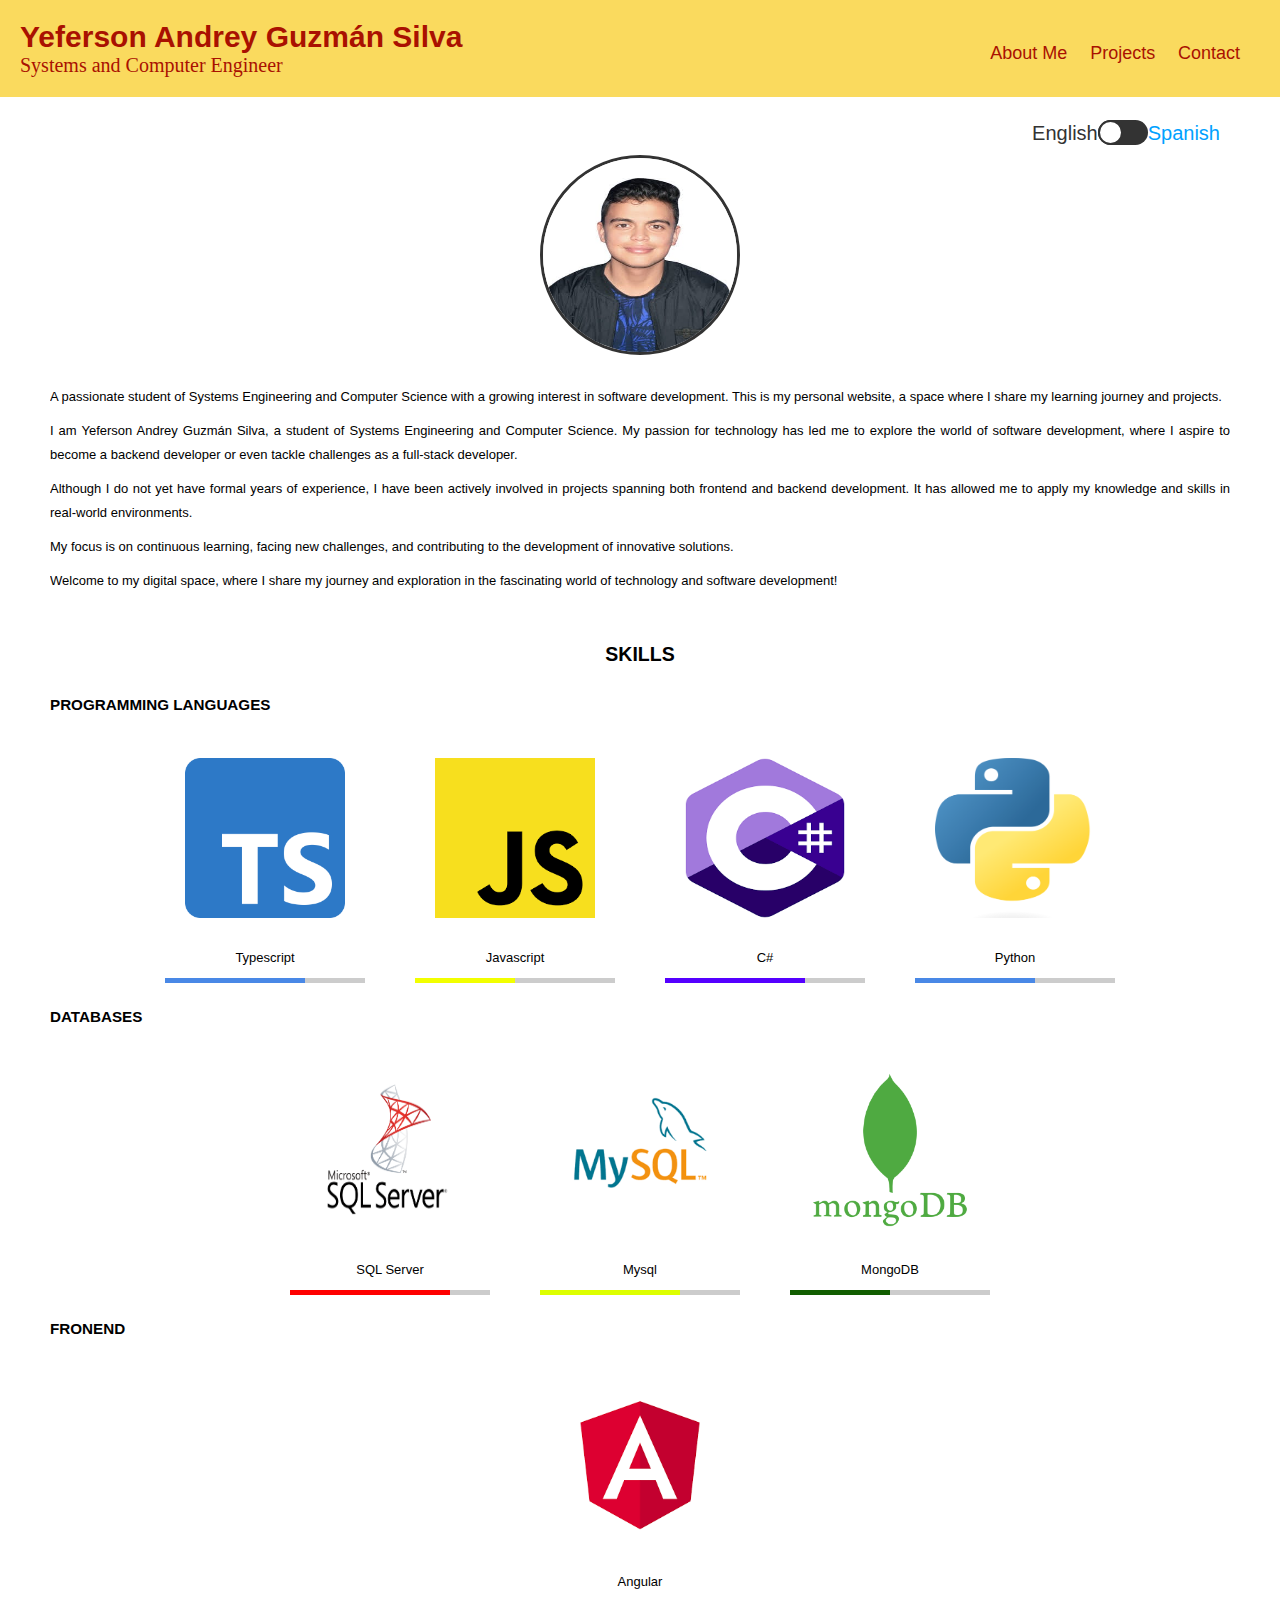
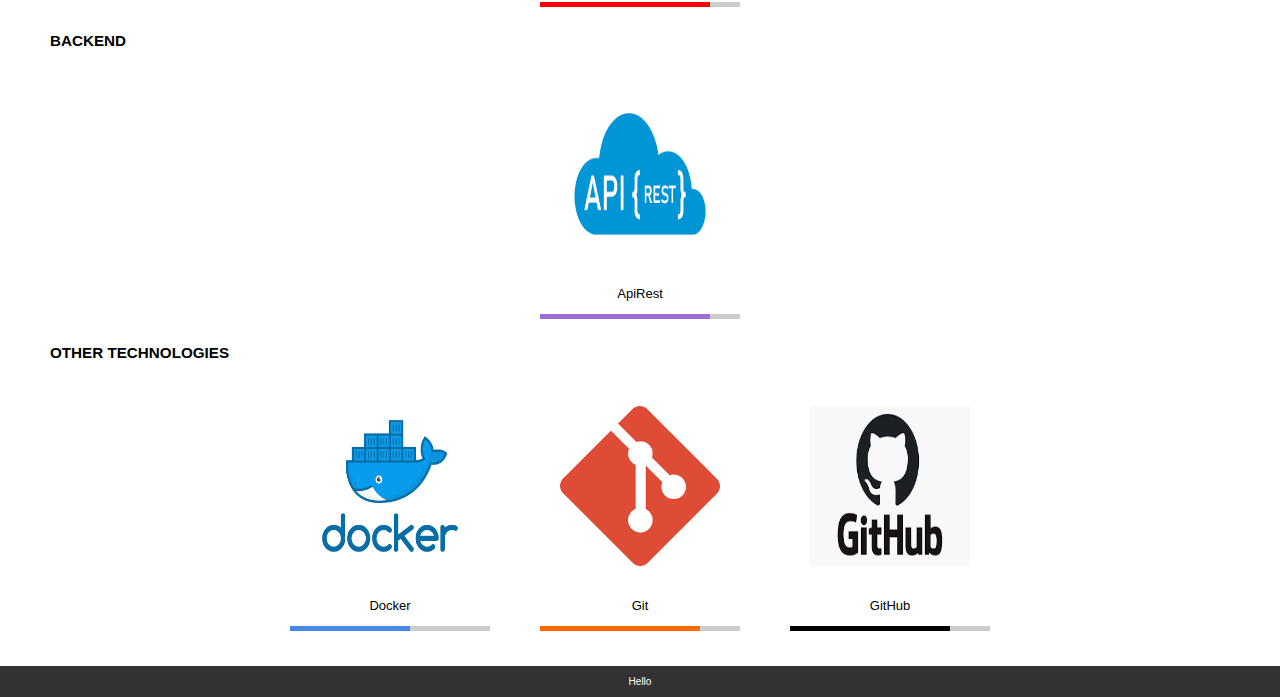
==== index.html @ d7b6aa20 "arregle las imagenes de index.html ingles" ====
<!DOCTYPE html>
<html lang="en">

<head>
    <meta charset="UTF-8">
    <meta name="robots" content="index, follow">
    <link rel="stylesheet" href="./assets/css/style.css">
    <title>My Personal Portfolio</title>
    <meta name="viewport" content="width=device-width, initial-scale=1.0">
</head>

<body>
    <header>
        <div>
            <h1 class="title1">Yeferson Andrey Guzmán Silva</h1>
            <p class="paragraph1">Systems and Computer Engineer</p>
        </div>
        <nav class="rinse">
            <ul class="list">
                <li class="element"><button class="click" type="button" onclick="showSlide(0)" class="active"
                        aria-label="Slide 1">About Me</button></li>
                <li class="element"> <button class="click" type="button" onclick="showSlide(1)"
                        aria-label="Slide 2">Projects</button></li>
                <li class="element"><button class="click" type="button" onclick="showSlide(2)"
                        aria-label="Slide 3">Contact</button></li>
            </ul>
        </nav>

    </header>
    <main>
        <div class="language">
            <span class="en">English</span>
            <input type="checkbox" class="check">
            <span class="es">Spanish</span>
        </div>
        <section id="inicio">
            <div id="myCarousel" class="carousel">
                <div class="carousel-inner">
                    <div class="carousel-item active">
                        <div class="centrar">
                            <img class="foto" src="./images/Foto.jpeg" alt="Yeferson Andrey Guzmán Silva">
                        </div>
                        <div class="text1">
                            <p>A passionate student of Systems Engineering and Computer Science with a growing interest
                                in software development. This is my personal website, a space where I share my learning
                                journey and projects.</p>
                            <p>I am Yeferson Andrey Guzmán Silva, a student of Systems Engineering and Computer Science.
                                My passion for technology has led me to explore the world of software development, where
                                I aspire to become a backend developer or even tackle challenges as a full-stack
                                developer.</p>
                            <p>Although I do not yet have formal years of experience, I have been actively involved in
                                projects spanning both frontend and backend development. It has allowed me to apply my
                                knowledge and skills in real-world environments.</p>
                            <p>My focus is on continuous learning, facing new challenges, and contributing to the
                                development of innovative solutions.</p>
                            <p>Welcome to my digital space, where I share my journey and exploration in the fascinating
                                world of technology and software development!</p>
                        </div>

                        <div class="section2">
                            <div class="centrar">
                                <h2>SKILLS</h2>
                            </div>
                            <div class="hability">
                                <h3>PROGRAMMING LANGUAGES</h3>
                                <ul class="line1">
                                    <li>
                                        <img src="./images/Typescript.png" alt="">
                                        <p>Typescript</p>
                                        <div class="line-container">
                                            <div class="colored-bar"
                                                style="width: 70%; background-color: rgb(73, 136, 230); "></div>
                                        </div>
                                    </li>
                                    <li>
                                        <img src="./images/Js.png" alt="">
                                        <p>Javascript</p>
                                        <div class="line-container">
                                            <div class="colored-bar"
                                                style="width: 50%;background-color: rgb(242, 255, 0); "></div>
                                        </div>
                                    </li>
                                    <li>
                                        <img src="./images/c.png" alt="">
                                        <p>C#</p>
                                        <div class="line-container">
                                            <div class="colored-bar"
                                                style="width: 70%;background-color: rgb(85, 0, 255); "></div>
                                        </div>
                                    </li>
                                    <li>
                                        <img src="./images/Python.png" alt="">
                                        <p>Python</p>
                                        <div class="line-container">
                                            <div class="colored-bar"
                                                style="width: 60%;background-color: rgb(73, 136, 230); "></div>
                                        </div>
                                    </li>
                                </ul>
                                <h3>DATABASES</h3>
                                <ul class="line2">
                                    <li>
                                        <img src="./images/Sqlserver.png" alt="">
                                        <p>SQL Server</p>
                                        <div class="line-container">
                                            <div class="colored-bar"
                                                style="width: 80%;background-color: rgb(255, 0, 0); "></div>
                                        </div>
                                    </li>
                                    <li>
                                        <img src="./images/Mysql.png" alt="">
                                        <p>Mysql</p>
                                        <div class="line-container">
                                            <div class="colored-bar"
                                                style="width: 70%;background-color: rgb(221, 255, 0); "></div>
                                        </div>
                                    </li>
                                    <li>
                                        <img src="./images/MongoDB.png" alt="">
                                        <p>MongoDB</p>
                                        <div class="line-container">
                                            <div class="colored-bar"
                                                style="width: 50%;background-color: rgb(17, 93, 0); "></div>
                                        </div>
                                    </li>
                                </ul>
                                <h3>FRONEND</h3>
                                <ul class="line3">
                                    <li>
                                        <img src="./images/Angular.png" alt="">
                                        <p>Angular</p>
                                        <div class="line-container">
                                            <div class="colored-bar"
                                                style="width: 85%;background-color: rgb(255, 0, 0); "></div>
                                        </div>
                                    </li>
                                </ul>
                                <h3>BACKEND</h3>
                                <ul class="line4">
                                    <li>
                                        <img class="api" src="./images/api.png" alt="">
                                        <p>ApiRest</p>
                                        <div class="line-container">
                                            <div class="colored-bar"
                                                style="width: 85%;background-color: rgb(158, 108, 215); "></div>
                                        </div>
                                    </li>
                                </ul>
                                <h3>OTHER TECHNOLOGIES</h3>
                                <ul class="line5">
                                    <li>
                                        <img src="./images/docker.png" alt="">
                                        <p>Docker</p>
                                        <div class="line-container">
                                            <div class="colored-bar"
                                                style="width: 60%;background-color: rgb(73, 136, 230); "></div>
                                        </div>
                                    </li>
                                    <li>
                                        <img src="./images/git.png" alt="">
                                        <p>Git</p>
                                        <div class="line-container">
                                            <div class="colored-bar"
                                                style="width: 80%;background-color: rgb(255, 106, 0); "></div>
                                        </div>
                                    </li>
                                    <li>
                                        <img src="./images/github.png" alt="">
                                        <p>GitHub</p>
                                        <div class="line-container">
                                            <div class="colored-bar"
                                                style="width: 80%;background-color: rgb(0, 0, 0); "></div>
                                        </div>
                                    </li>
                                </ul>
                            </div>
                        </div>
                    </div>
                    <div class="carousel-item">
                        Hello
                    </div>
                    <div class="carousel-item">
                        AAA
                    </div>
                </div>
            </div>
        </section>

    </main>
    <footer class="footer">
        <p>Hello</p>
    </footer>
    <script src="./assets/scripts/main.js"></script>
</body>

</html>
---- assets/css/style.css ----
html{
    font-size: 62.5%;
}

*{
    box-sizing: border-box;
    margin: 0;
    padding: 0;
}
.en {
    padding-top: 0.5rem;
    color: #333;
}

.es {
    padding-top: 0.5rem;
    color: #00a1ff;
}

.check {
    position: relative;
    width: 5rem;
    height: 2.2rem;
}

.check:before {
    content: '';
    align-items: center;
    position: absolute;
    width: 5rem;
    height: 2.5rem;
    background: #333;
    border-radius: 2.5rem;
}

.check:after {
    content: '';
    position: absolute;
    width: 2.5rem;
    height: 2.5rem;
    background: #fff;
    border-radius: 2.5rem;
    transition: 0.25s;
    border: 0.2rem solid #333;
    box-sizing: border-box;
}

.check:checked:after {
    left: 2.5rem;
    border: 0.2rem solid #00a1ff;
}

.check:checked:before {
    background: #00a1ff;
}

body {
    font-family: Arial, sans-serif;
    margin: 0;
    padding: 0;
    box-sizing: border-box;    
}

header {
    background-color: #FADA5E;
    color: #A91101;
    padding: 2rem;
    display: flex;
    align-items: center;
    justify-content: space-between;
}

main{
    padding: 1rem 5rem;
    
}

.title1 {
    margin: 0;
    font-size: 3rem;
}

.paragraph1 {
    font-family: Georgia, 'Times New Roman', Times, serif;
    font-size: 2rem;
    margin: 0;
}
.language{
    font-size: 2rem;
    margin: 1rem;    
    display: flex;
    justify-content: right;
    align-items: center;
}
.rinse {
    color: #A91101;
    padding: 1rem;
}

.rinse .list {
    list-style: none;
    margin: 0;
    padding: 0;
}

.rinse .list .element {
    display: inline;
    margin-right: 0rem;
}

.click {
    padding: 1rem 1rem 0rem;
    font-size:1.8rem;
    border: none;
    background: #FADA5E;
    color: #A91101;
}

.click:hover{
    color:black;
}

.section2{
    font-size: 1.3rem;
    padding-top: 5rem; 
}

.text1{
    padding-top: 2rem;
    font-size: 1.3rem;     
}
.text1 p{    
    text-align: justify;
    line-height: 2.4rem;
    padding-top: 1rem;
}

@media only screen and (max-width: 660px) {
    header {
        background-color: #FADA5E;
        color: #A91101;
        padding: 2rem 2rem 0rem;
        flex-direction: column;                        
    }

    main{
        padding: 1rem 4rem;        
    }

    .language{
        font-size: 1.5rem;
        margin: 1rem;    
        display: flex;
        justify-content: right;
        align-items: center;
    }

    .check {
        position: relative;
        width: 5rem;
        height: 1rem;
    }
    
    .check:before {
        content: '';
        align-items: center;
        position: absolute;
        width: 5rem;
        height: 2rem;
        background: #333;
        border-radius: 2.5rem;
    }
    
    .check:after {
        content: '';
        position: absolute;
        width: 2.5rem;
        height: 2rem;
        background: #fff;
        border-radius: 2.5rem;
        transition: 0.25s;
        border: 0.2rem solid #333;
        box-sizing: border-box;
    }
    
    .check:checked:after {
        left: 2.5rem;
        border: 0.2rem solid #00a1ff;
    }
    
    .check:checked:before {
        background: #00a1ff;
    }
    

    .title1{
        font-size: 2.7rem;
    }

    .paragraph1{
        font-size: 2rem;
    }

    .click{
        font-size: 2rem;
    }
  
}


@media only screen and (max-width: 380px) {
    header {
        background-color: #FADA5E;
        color: #A91101;
        padding: 2rem 2rem 0rem;
        flex-direction: column;                        
    }

    main{
        padding: 1rem 2rem;        
    }
    .title1{
        font-size: 2.3rem;
    }

    .paragraph1{
        font-size: 1.5rem;
    } 

    .click{
        font-size: 1.5rem;
    }
  
}

.section {
    padding: 2rem;
}

.footer {
    background-color: #333;
    color: #fff;
    text-align: center;
    padding: 1rem;
    position: fixed;
    bottom: 0;
    position: relative;
    z-index: 0;
}

.carousel {
    position: relative;
    overflow: hidden;
    width: 100%;
}

.carousel-inner {
    display: flex;
    transition: transform 0.5s ease-in-out;
}

.carousel-item {    
    display: grid;
    place-content: center;
    flex: 0 0 100%;    
}
.carousel-item div .foto {
    width: 20rem;
    height: 20rem;               
    border-radius: 14rem;
    border: 0.3rem solid #333;    
    
}

.carousel-item div{    
    display: flexbox;
    justify-content: center;
}

.centrar{
    display: flex;
    justify-content: center;
}

.hability{
    padding-top: 3rem;
}

.hability ul{
    padding: 2.5rem;
    display: flex;  
    flex-wrap: wrap;
    align-items: center;    
    
    justify-content: center;
    list-style: none;
}

.hability li{
    display: flex;
    flex-direction: column;
    align-items: center;
    line-height: 4rem;
    padding: 0 2.5rem;
}

.hability img{
    width: 20rem;
    height: 20rem;
    padding: 2rem;
}


.line-container {    
    position: relative;
    width: 100%;
    height: 0.5rem; 
    background-color: #ccc;
}

.colored-bar {
    position: absolute;
    top: 0;
    left: 0;
    height: 100%;    
}
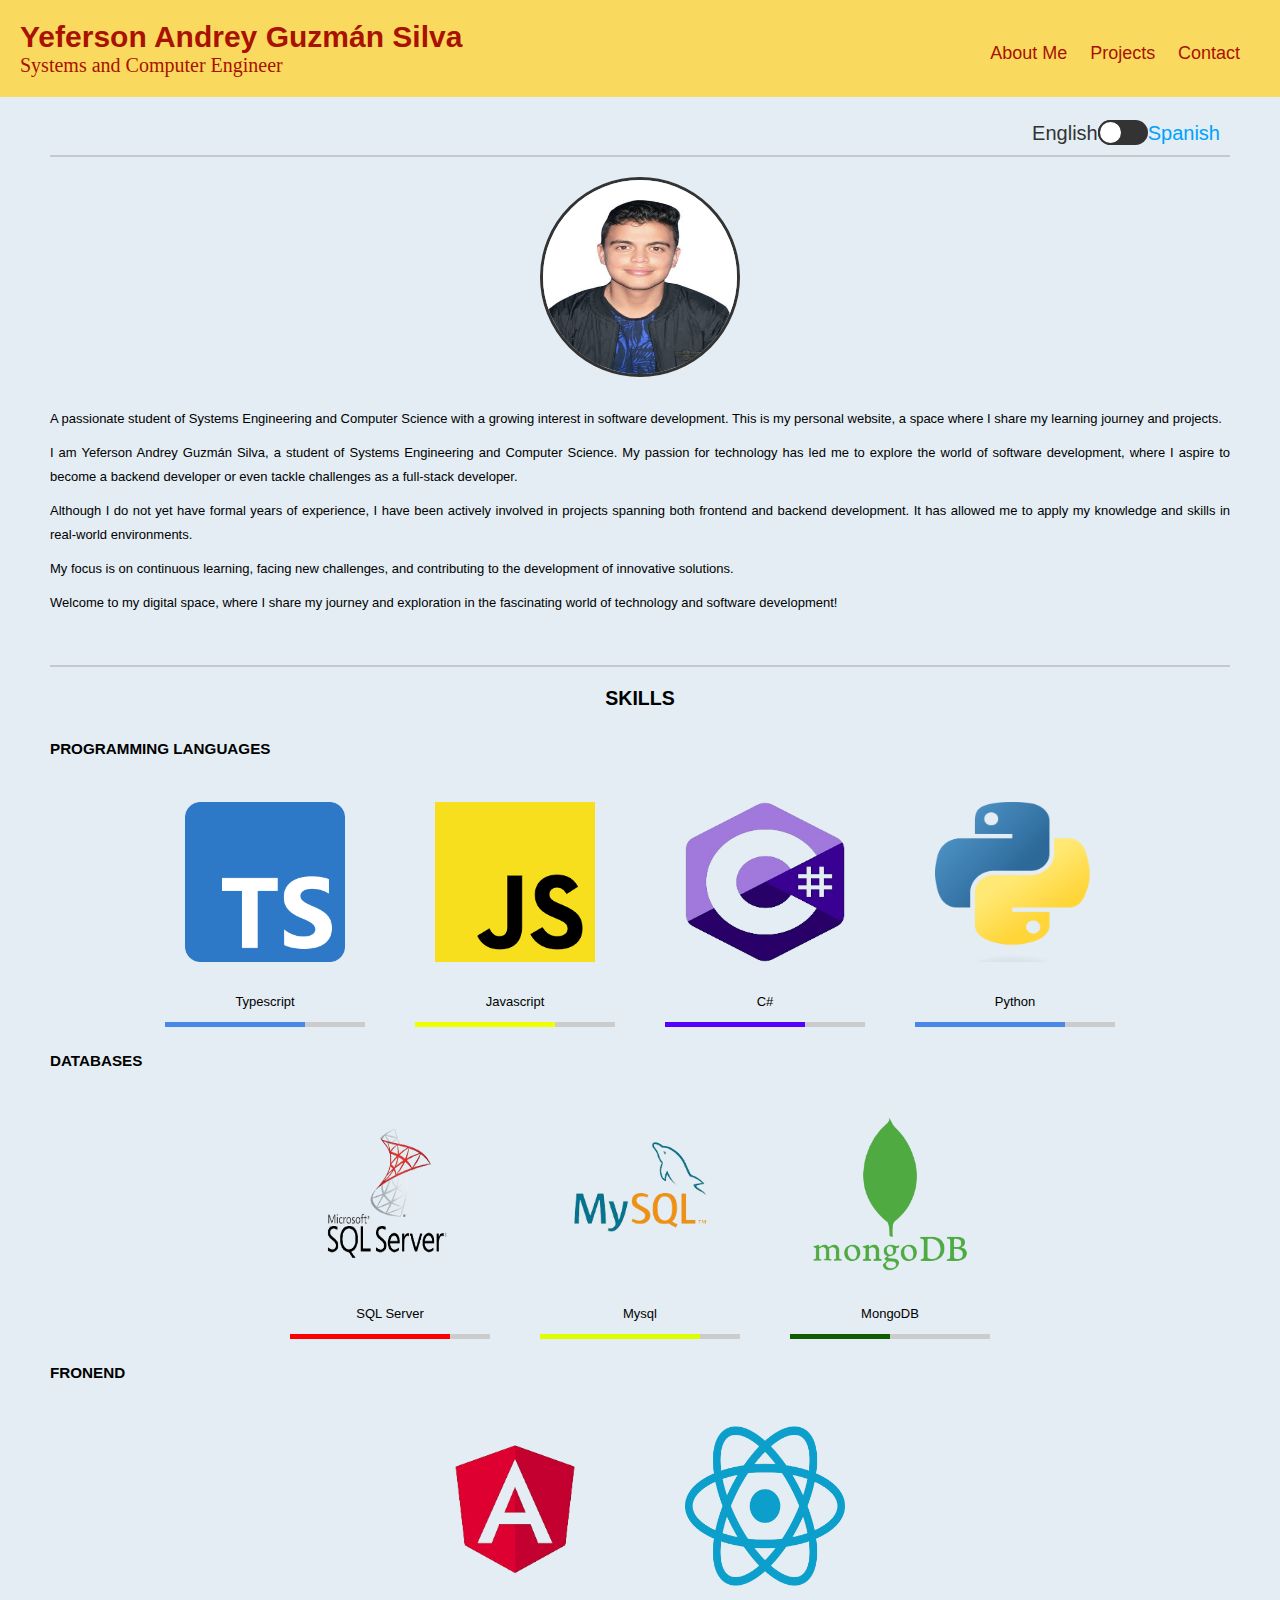
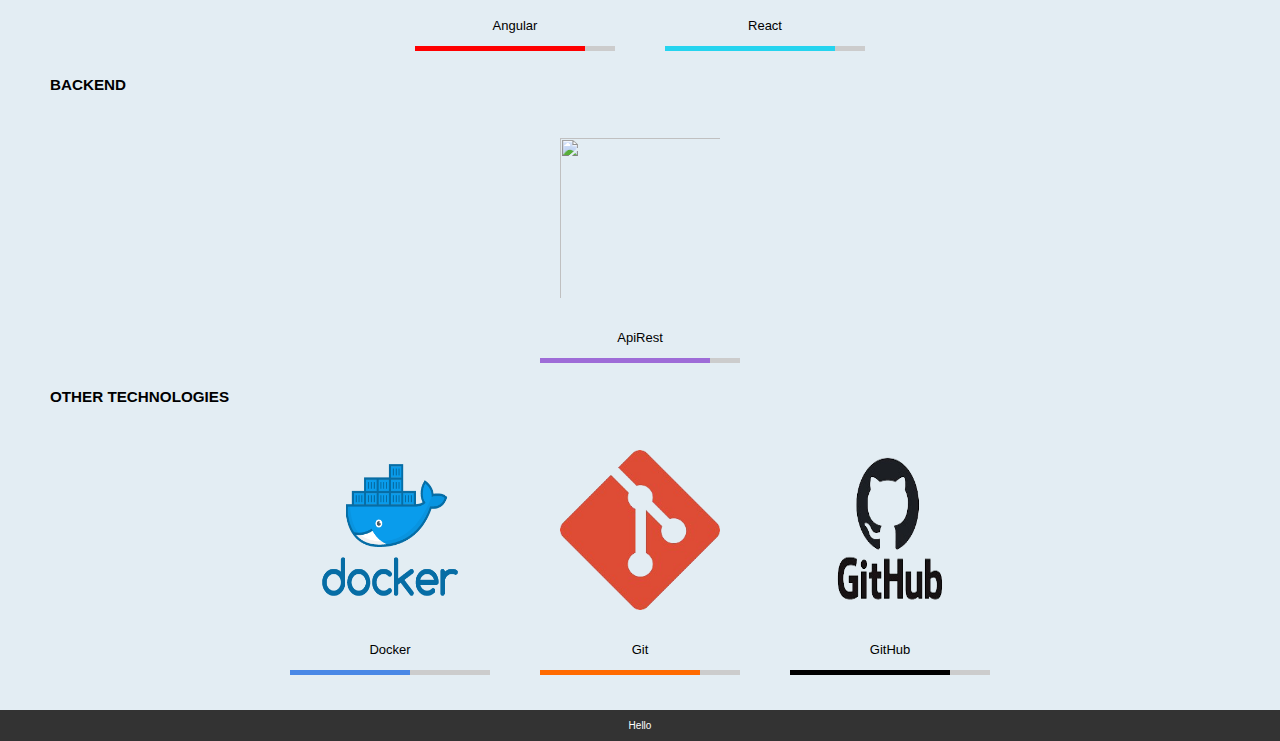
==== commit 9bde6d37: "mejoras de vistas, fotos, y mejorar carousel" ====
--- a/index.html
+++ b/index.html
@@ -77,7 +77,7 @@
                                         <p>Javascript</p>
                                         <div class="line-container">
                                             <div class="colored-bar"
-                                                style="width: 50%;background-color: rgb(242, 255, 0); "></div>
+                                                style="width: 70%;background-color: rgb(242, 255, 0); "></div>
                                         </div>
                                     </li>
                                     <li>
@@ -93,7 +93,7 @@
                                         <p>Python</p>
                                         <div class="line-container">
                                             <div class="colored-bar"
-                                                style="width: 60%;background-color: rgb(73, 136, 230); "></div>
+                                                style="width: 75%;background-color: rgb(73, 136, 230); "></div>
                                         </div>
                                     </li>
                                 </ul>
@@ -112,7 +112,7 @@
                                         <p>Mysql</p>
                                         <div class="line-container">
                                             <div class="colored-bar"
-                                                style="width: 70%;background-color: rgb(221, 255, 0); "></div>
+                                                style="width: 80%;background-color: rgb(221, 255, 0); "></div>
                                         </div>
                                     </li>
                                     <li>
@@ -132,6 +132,13 @@
                                         <div class="line-container">
                                             <div class="colored-bar"
                                                 style="width: 85%;background-color: rgb(255, 0, 0); "></div>
+                                        </div>
+                                    </li>
+                                    <li>
+                                        <img src="../images/React.png" alt="">
+                                        <p>React</p>
+                                        <div class="line-container">
+                                            <div class="colored-bar"  style="width: 85%;background-color: rgb(37, 212, 239); "></div>
                                         </div>
                                     </li>
                                 </ul>
--- a/assets/css/style.css
+++ b/assets/css/style.css
@@ -1,6 +1,7 @@
 
 html{
     font-size: 62.5%;
+    background-color: #e3edf3;
 }
 
 *{
@@ -136,6 +137,28 @@
     padding-top: 1rem;
 }
 
+.pdf-button {      
+    padding: 10px 20px;
+    background-color: #FADA5E;
+    border: none;
+    border-radius: 8px;
+    color:  #A91101;
+    font-size: 14px;
+    font-weight: bold;
+    cursor: pointer;
+    text-decoration: none;
+    transition: background-color 0.3s ease;
+}
+
+.pdf-button:hover {
+    background-color: #e0c653;
+}
+
+
+.pdf-button p {
+    margin: 0;
+}
+
 @media only screen and (max-width: 660px) {
     header {
         background-color: #FADA5E;
@@ -249,22 +272,27 @@
     z-index: 0;
 }
 
-.carousel {
-    position: relative;
-    overflow: hidden;
+.carousel-inner {
+    position: relative;
     width: 100%;
-}
-
-.carousel-inner {
-    display: flex;
-    transition: transform 0.5s ease-in-out;
-}
-
-.carousel-item {    
-    display: grid;
-    place-content: center;
-    flex: 0 0 100%;    
-}
+    height: auto; 
+}
+
+.carousel-item {
+    display: none;
+    position: absolute;
+    width: 100%;
+    top: 0;
+    left: 0;
+}
+
+.carousel-item.active {
+    display: block;
+    position: relative;
+    min-height: 2rem;
+}
+
+
 .carousel-item div .foto {
     width: 20rem;
     height: 20rem;               
@@ -281,6 +309,8 @@
 .centrar{
     display: flex;
     justify-content: center;
+    padding-top: 2rem;
+    border-top: 0.2rem solid #68656542;
 }
 
 .hability{
@@ -328,3 +358,4 @@
 
 
 
+
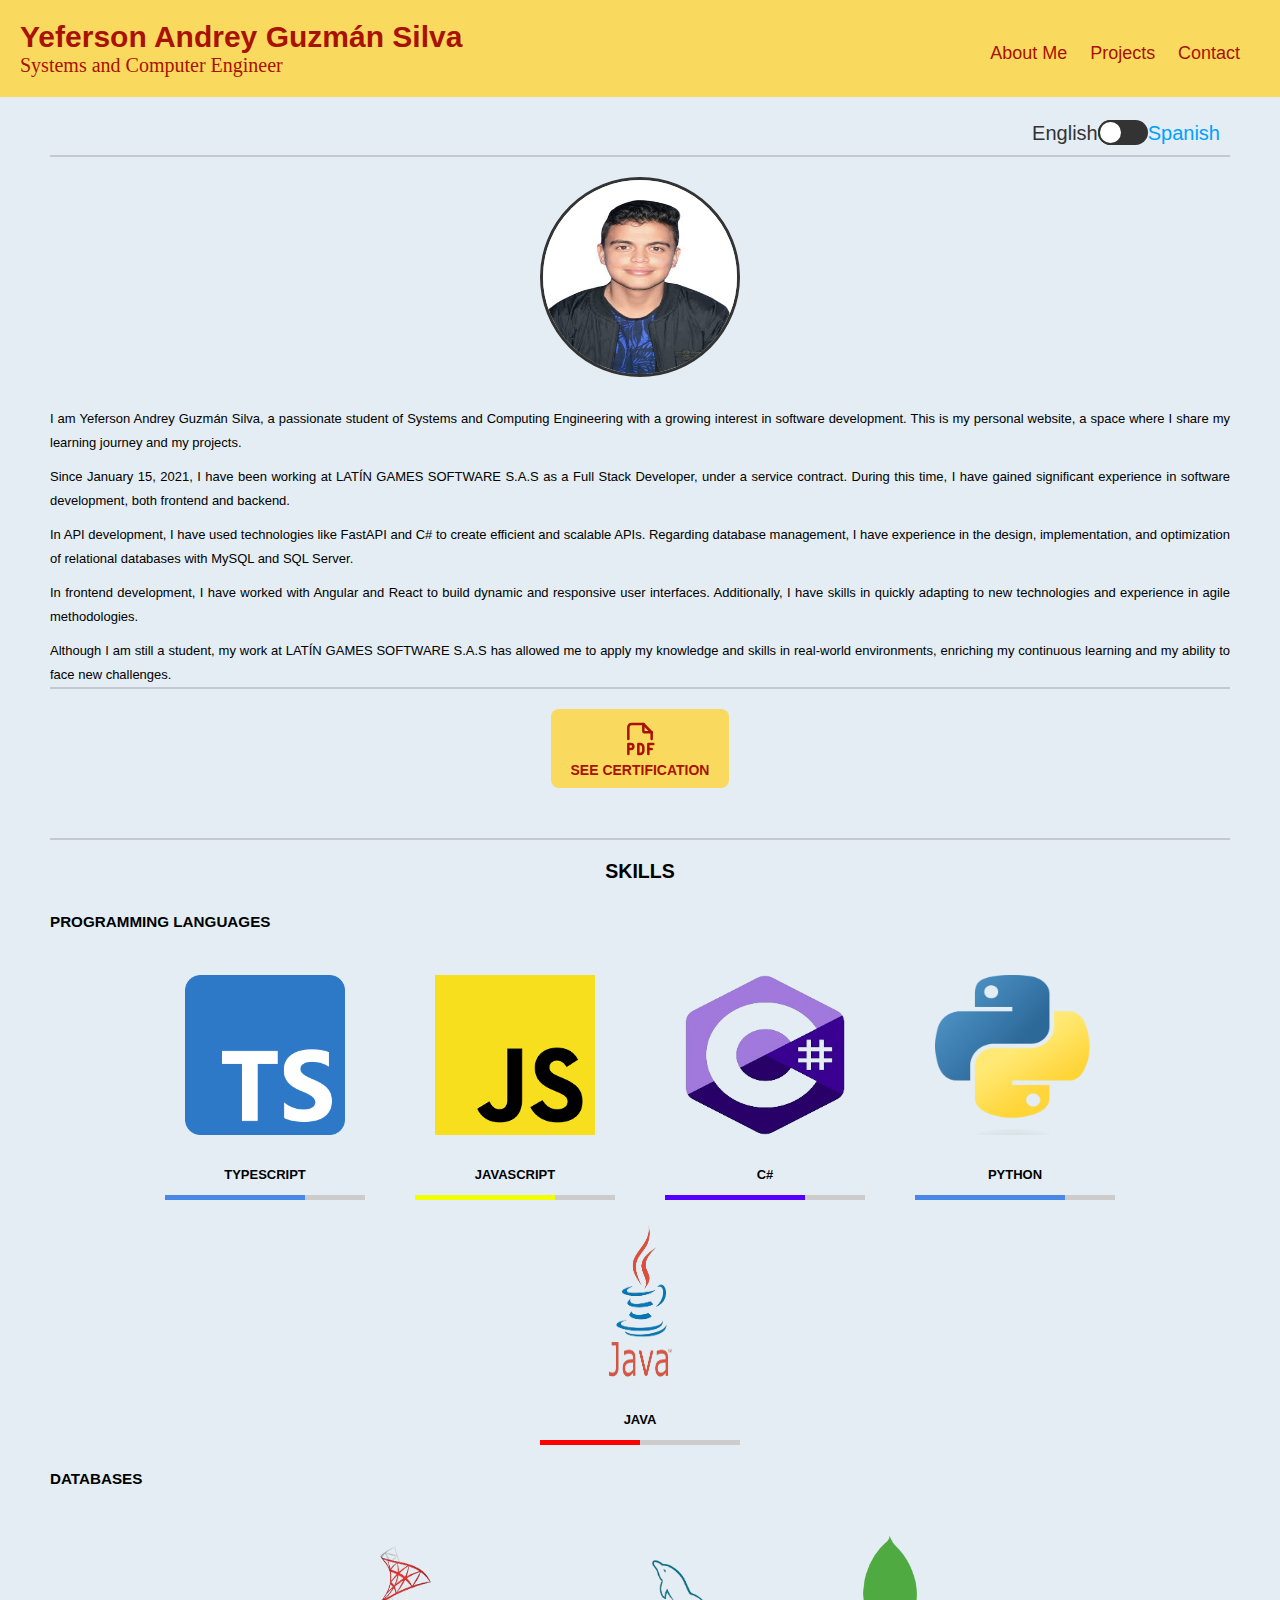
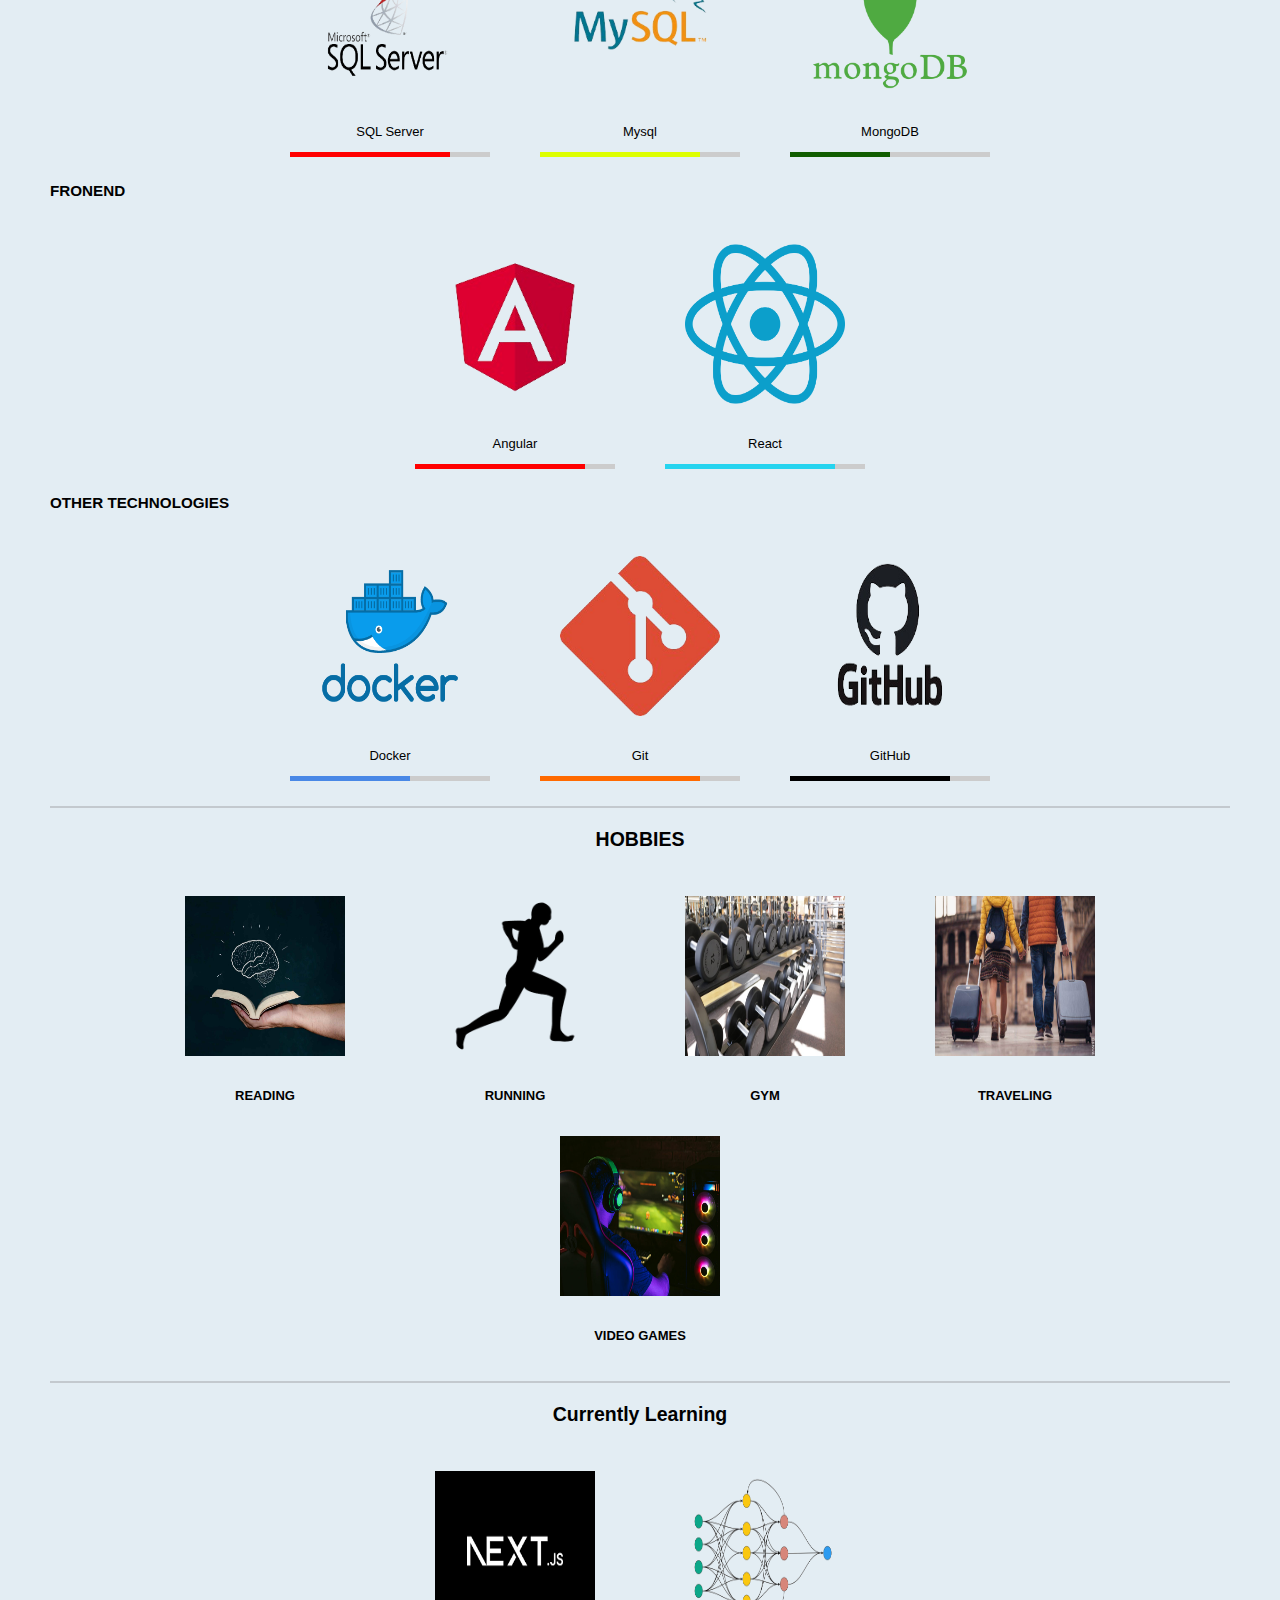
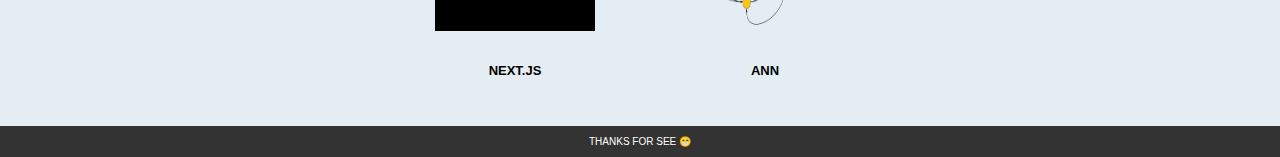
==== commit f6345eb7: "Terminado1" ====
--- a/index.html
+++ b/index.html
@@ -5,6 +5,7 @@
     <meta charset="UTF-8">
     <meta name="robots" content="index, follow">
     <link rel="stylesheet" href="./assets/css/style.css">
+    <link rel="stylesheet" href="./assets/css/styleproject.css">
     <title>My Personal Portfolio</title>
     <meta name="viewport" content="width=device-width, initial-scale=1.0">
 </head>
@@ -41,22 +42,51 @@
                             <img class="foto" src="./images/Foto.jpeg" alt="Yeferson Andrey Guzmán Silva">
                         </div>
                         <div class="text1">
-                            <p>A passionate student of Systems Engineering and Computer Science with a growing interest
-                                in software development. This is my personal website, a space where I share my learning
-                                journey and projects.</p>
-                            <p>I am Yeferson Andrey Guzmán Silva, a student of Systems Engineering and Computer Science.
-                                My passion for technology has led me to explore the world of software development, where
-                                I aspire to become a backend developer or even tackle challenges as a full-stack
-                                developer.</p>
-                            <p>Although I do not yet have formal years of experience, I have been actively involved in
-                                projects spanning both frontend and backend development. It has allowed me to apply my
-                                knowledge and skills in real-world environments.</p>
-                            <p>My focus is on continuous learning, facing new challenges, and contributing to the
-                                development of innovative solutions.</p>
-                            <p>Welcome to my digital space, where I share my journey and exploration in the fascinating
-                                world of technology and software development!</p>
-                        </div>
-
+                            <p>I am Yeferson Andrey Guzmán Silva, a passionate student of Systems and Computing
+                                Engineering
+                                with a growing interest in software development. This is my personal website, a space
+                                where
+                                I share my learning journey and my projects.</p>
+
+                            <p>Since January 15, 2021, I have been working at LATÍN GAMES SOFTWARE S.A.S as a Full Stack
+                                Developer, under a service contract. During this time, I have gained significant
+                                experience
+                                in software development, both frontend and backend.</p>
+
+                            <p>In API development, I have used technologies like FastAPI and C# to create efficient and
+                                scalable APIs. Regarding database management, I have experience in the design,
+                                implementation, and optimization of relational databases with MySQL and SQL Server.</p>
+
+                            <p>In frontend development, I have worked with Angular and React to build dynamic and
+                                responsive
+                                user interfaces. Additionally, I have skills in quickly adapting to new technologies and
+                                experience in agile methodologies.</p>
+
+                            <p>Although I am still a student, my work at LATÍN GAMES SOFTWARE S.A.S has allowed me to
+                                apply
+                                my knowledge and skills in real-world environments, enriching my continuous learning and
+                                my
+                                ability to face new challenges.</p>
+                        </div>
+                        <div class="centrar">
+                            <a href="../CERTIFICACIÓN LABORAL YEFERSON ANDREY GUZMAN SILVA.pdf" target="_blank">
+                                <button class="pdf-button">
+                                    <svg xmlns="http://www.w3.org/2000/svg"
+                                        class="icon icon-tabler icon-tabler-file-type-pdf" width="40" height="40"
+                                        viewBox="0 0 24 24" stroke-width="1.5" stroke=" #A91101" fill="none"
+                                        stroke-linecap="round" stroke-linejoin="round">
+                                        <path stroke="none" d="M0 0h24v24H0z" fill="none" />
+                                        <path d="M14 3v4a1 1 0 0 0 1 1h4" />
+                                        <path d="M5 12v-7a2 2 0 0 1 2 -2h7l5 5v4" />
+                                        <path d="M5 18h1.5a1.5 1.5 0 0 0 0 -3h-1.5v6" />
+                                        <path d="M17 18h2" />
+                                        <path d="M20 15h-3v6" />
+                                        <path d="M11 15v6h1a2 2 0 0 0 2 -2v-2a2 2 0 0 0 -2 -2h-1z" />
+                                    </svg>
+                                    <p>SEE CERTIFICATION</p>
+                                </button>
+                            </a>
+                        </div>
                         <div class="section2">
                             <div class="centrar">
                                 <h2>SKILLS</h2>
@@ -65,35 +95,45 @@
                                 <h3>PROGRAMMING LANGUAGES</h3>
                                 <ul class="line1">
                                     <li>
-                                        <img src="./images/Typescript.png" alt="">
-                                        <p>Typescript</p>
+                                        <img src="../images/Typescript.png" alt="">
+                                        <strong>TYPESCRIPT</strong>
                                         <div class="line-container">
                                             <div class="colored-bar"
                                                 style="width: 70%; background-color: rgb(73, 136, 230); "></div>
                                         </div>
                                     </li>
                                     <li>
-                                        <img src="./images/Js.png" alt="">
-                                        <p>Javascript</p>
+                                        <img src="../images/Js.png" alt="">
+                                        <strong>JAVASCRIPT</strong>
                                         <div class="line-container">
                                             <div class="colored-bar"
                                                 style="width: 70%;background-color: rgb(242, 255, 0); "></div>
                                         </div>
                                     </li>
                                     <li>
-                                        <img src="./images/c.png" alt="">
-                                        <p>C#</p>
-                                        <div class="line-container">
-                                            <div class="colored-bar"
-                                                style="width: 70%;background-color: rgb(85, 0, 255); "></div>
-                                        </div>
-                                    </li>
-                                    <li>
-                                        <img src="./images/Python.png" alt="">
-                                        <p>Python</p>
+                                        <img src="../images/c.png" alt="">
+                                        <strong>C#</strong>
+                                        <div class="line-container">
+                                            <div class="colored-bar"
+                                                style="width: 70%;background-color: rgb(85, 0, 255); ">
+                                            </div>
+                                        </div>
+                                    </li>
+                                    <li>
+                                        <img src="../images/Python.png" alt="">
+                                        <strong>PYTHON</strong>
                                         <div class="line-container">
                                             <div class="colored-bar"
                                                 style="width: 75%;background-color: rgb(73, 136, 230); "></div>
+                                        </div>
+                                    </li>
+                                    <li>
+                                        <img src="../images/java.png" alt="">
+                                        <strong>JAVA</strong>
+                                        <div class="line-container">
+                                            <div class="colored-bar"
+                                                style="width: 50%;background-color: rgb(255, 0, 0); ">
+                                            </div>
                                         </div>
                                     </li>
                                 </ul>
@@ -138,21 +178,12 @@
                                         <img src="../images/React.png" alt="">
                                         <p>React</p>
                                         <div class="line-container">
-                                            <div class="colored-bar"  style="width: 85%;background-color: rgb(37, 212, 239); "></div>
+                                            <div class="colored-bar"
+                                                style="width: 85%;background-color: rgb(37, 212, 239); "></div>
                                         </div>
                                     </li>
                                 </ul>
-                                <h3>BACKEND</h3>
-                                <ul class="line4">
-                                    <li>
-                                        <img class="api" src="./images/api.png" alt="">
-                                        <p>ApiRest</p>
-                                        <div class="line-container">
-                                            <div class="colored-bar"
-                                                style="width: 85%;background-color: rgb(158, 108, 215); "></div>
-                                        </div>
-                                    </li>
-                                </ul>
+
                                 <h3>OTHER TECHNOLOGIES</h3>
                                 <ul class="line5">
                                     <li>
@@ -180,14 +211,287 @@
                                         </div>
                                     </li>
                                 </ul>
+                                <div class="centrar">
+                                    <h2>HOBBIES</h2>
+                                </div>
+                                <ul class="line5">
+                                    <li>
+                                        <img src="../images/lectura.jpg" alt="Leer">
+                                        <strong>READING</strong>
+                                    </li>
+                                    <li>
+                                        <img src="../images/trotar.png" alt="Ir a trotar">
+                                        <strong>RUNNING</strong>
+                                    </li>
+                                    <li>
+                                        <img src="../images/gym.jpeg" alt="Gimnasia">
+                                        <strong>GYM</strong>
+                                    </li>
+                                    <li>
+                                        <img src="../images/viaje.jpg" alt="Viajar">
+                                        <strong>TRAVELING</strong>
+                                    </li>
+                                    <li>
+                                        <img src="../images/videojuegos.jpg" alt="Jugar videojuegos">
+                                        <strong>VIDEO GAMES</strong>
+                                    </li>
+                                </ul>
+
+                                <div class="centrar">
+                                    <h2>Currently Learning</h2>
+                                </div>
+                                <ul class="line5">
+                                    <li>
+                                        <img src="../images/nextjs.png" alt="Leer">
+                                        <strong>NEXT.JS</strong>
+                                    </li>
+                                    <li>
+                                        <img src="../images/redes.png" alt="Ir a trotar">
+                                        <strong>ANN</strong>
+                                        <p></p>
+                                    </li>
+                                </ul>
+
                             </div>
                         </div>
                     </div>
                     <div class="carousel-item">
-                        Hello
+                        <div class="accordion">
+                            <div class="accordion-item">
+                                <div class="centrar">
+                                    <h2>PROJECTS</h2>
+                                </div>
+                                <button class="accordion-button">
+                                    <strong>ECOMMERCE</strong>
+                                    <div>
+                                        <img class="img1" src="../images/c.png" alt="">
+                                        <img class="img1" src="../images/Angular.png" alt="">
+                                        <img class="img1" src="../images/Sqlserver.png" alt="">
+                                    </div>
+                                </button>
+                                <div class="accordion-content">
+
+                                    <p class="parrafo1">I developed this project using an API in C# with Entity Framework to connect it
+                                        to a SQL Server database. I decided to implement Swagger for interactive
+                                        documentation and used SignalR to update data in real time, which was very
+                                        useful.</p>
+
+                                    <p class="parrafo1">To ensure robust authentication, I integrated JWT, which allowed us to handle
+                                        security effectively.</p>
+
+                                    <p class="parrafo1">As for the front-end design, I chose Angular to build the application views. I
+                                        benefited from Angular Material to leverage its predefined components, which
+                                        greatly facilitated creating visually appealing and functional interfaces.</p>
+
+                                    <div class="centrar">
+                                        <img class="proimages" src="../images/RESTAURANTE_API.jpg" alt="">
+                                    </div>
+                                    <p class="parrafo1">On the website I designed, we display real products instead of random data. You
+                                        can add products to your cart, and some of them have special discounts. I also
+                                        included a list of categories so you can filter products according to your
+                                        interests. Additionally, I added a button to call the waiter in real time, which
+                                        greatly facilitates communication if you need anything while browsing the page.
+                                    </p>
+
+
+                                    <div class="centrar">
+                                        <img class="proimages" src="../images/VISTAS_RESTAURANTE1.jpg" alt="">
+
+
+                                        <img class="proimages" src="../images/RESTAURANTEAPI1.png" alt="">
+                                    </div>
+                                    <p class="parrafo1">The page has administration sections where I can create, view, update, and delete
+                                        headquarters, products, categories, and users with specific roles such as
+                                        waiter, cook, and branch administrator.</p>
+
+                                    <div class="centrar">
+                                        <img class="proimages" src="../images/VISTAS_RESTAURANTE2.jpg" alt="">
+
+                                        <img class="proimages" src="../images/VISTA_RESTAURANTE3.jpg" alt="">
+                                    </div>
+
+                                </div>
+                            </div>
+                            <div class="accordion-item">
+                                <button class="accordion-button">
+                                    <strong>PWA RECICLAJE</strong>
+                                    
+                                    <div>
+                                        <img class="img2" src="../images/fastapi.png" alt="">
+                                        <img class="img1" src="../images/React.png" alt="">
+                                        <img class="img1" src="../images/Mysql.png" alt="">
+                                        <img class="img1" src="../images/GoogleMaps.png" alt="">
+                                    </div>
+                                </button>
+                                <div class="accordion-content">
+                                    <div class="centrar">
+                                        <h2>PWA WEB</h2>
+                                    </div>                                    
+                                    <p class="parrafo1">I worked on a project that consists of a PWA (Progressive Web Application)
+                                        designed for users to download the app on their phones. The purpose of this
+                                        application is to facilitate the collection of recyclable materials directly
+                                        from users' homes, where they can exchange these materials for points that can
+                                        later be redeemed for cleaning products.</p>
+                                    <p class="parrafo1">The main objective of this project is to raise awareness about the importance of recycling without the need to leave
+                                        their homes. Although the application is already developed, it is not yet in
+                                        production.</p>
+
+                                    <div class="centrar">
+                                        <img class="proimages" src="../images/pwaes1.jpg" alt="">
+
+                                        <img class="proimages" src="../images/pwaes2.jpg" alt="">
+                                    </div>
+                                    <p class="parrafo1">This is a form to request the collection of recyclable materials. Users need to
+                                        enter their personal information and location. A Google Maps API was also used
+                                        to specify the exact pickup location, allowing the service to accurately locate
+                                        the collection address.</p>
+
+                                    <div class="centrar">
+                                        <img class="proimages" src="../images/pwaes3.jpg" alt="">
+                                    </div>
+                                    <p class="parrafo1">The application also includes an administrative section that provides various
+                                        tables for querying, creating, editing, and deleting data. Here, you can manage
+                                        products for points redemption, register users (both workers and
+                                        administrators), as well as schedule dates and times for material pickups and
+                                        other related functions.</p>
+
+                                    <div class="centrar">
+                                        <div class="photos">
+                                        <img class="proimages" src="../images/pwaes4.jpg" alt="">
+
+                                        <img class="proimages" src="../images/pwaes5.jpg" alt="">
+
+                                        <img class="proimages" src="../images/pwaes6.jpg" alt="">
+
+                                        <img class="proimages" src="../images/pwaes7.jpg" alt="">
+                                    </div>
+                                    </div>
+                                    <div class="centrar">
+                                        <h2>PWA MOVIL</h2>
+                                    </div> 
+                                    <p class="parrafo1">Here's the demonstration of the PWA. You can access it from your phone and
+                                        download the application directly.</p>
+
+                                    <div class="centrar">
+                                        <img class="proimages" src="../images/pwaand.png" alt="">
+
+                                        <img class="proimages" src="../images/pwaand2.png" alt="">
+                                    </div>
+                                    <p class="parrafo1">Once the application is installed, you can register and access all available
+                                        features. Additionally, you will have the option to request permission from the
+                                        user to use their location, both from the phone and the browser.</p>
+
+                                    <div class="centrar">
+                                        <img class="proimages" src="../images/pwaand3.png" alt="">
+
+                                        <img class="proimages" src="../images/pwaand4.png" alt="">
+                                    </div>
+                                    <p class="parrafo1">The application also includes email functionality using SMTP for registration
+                                        notifications, password change requests, material pickup notifications, among
+                                        others.</p>
+
+                                    <div class="centrar">
+                                        <img class="proimages" src="../images/pwaemails.png" alt="">
+                                    </div>
+                                </div>
+                            </div>
+                            <div class="accordion-item">
+                                <button class="accordion-button">
+                                    <strong>RNA</strong>
+                                    <div>
+                                        <img class="img2" src="../images/matlab.png" alt="">
+                                        <img class="img1" src="../images/redes.png" alt="">
+                                    </div>
+                                </button>
+                                <div class="accordion-content">
+                                    <div class="centrar">
+                                        <h2>RNA PERCEPTRON MULTICAPA</h2>
+                                    </div> 
+                                    <p class="parrafo1">Here are the training images, which represent uppercase vowels. Each image is 7x5
+                                        pixels, where black is 1 and white is 0.</p>
+
+                                    <div class="centrar">
+                                        <img class="proimages" src="../images/images_entrenamiento_multicapa.jpg"
+                                            alt="">
+                                    </div>
+                                    <p class="parrafo1">The artificial neural network (ANN) I'm using has 35 inputs (one for each pixel),
+                                        a hidden layer with 3 neurons, and an output layer with 3 neurons. The outputs
+                                        are coded as follows:</p>
+
+                                        <ul class="ulrna">
+                                            <li>A: 000</li>
+                                            <li>E: 100</li>
+                                            <li>I: 110</li>
+                                            <li>O: 001</li>
+                                            <li>U: 101</li>
+                                        </ul>
+                                    <div class="centrar">
+                                        <img class="proimages" src="../images/arquitecmulti.jpg" alt="">
+                                        <img class="proimages" src="../images/entrenamiento_Multicapa.jpg" alt="">
+                                    </div>
+                                    <p class="parrafo1">Now, here is the application test. I introduce new letters, even with some errors, and the neural network identifies them, showing the corresponding digital output and the recognized vowel.</p>
+                                    <div class="centrar">
+                                        <img class="proimages" src="../images/aplicacion_multicapa_A.jpg" alt="">
+                                        <img class="proimages" src="../images/aplicacion_multicapa_U.jpg" alt="">
+                                    </div>
+                                    <div class="centrar">
+                                        <h2>RNA BACKPROPAGATION</h2>
+                                    </div> 
+                                    <p class="parrafo1">This is an artificial neural network (ANN) to identify fish. On the left, we have the trout fish and on the right, a more colorful fish, the Pomacanthus navarchus. The idea is to identify these fish.</p>
+
+                                    <div class="centrar">
+                                        <img class="proimages" src="../images/PEZTRUCHA.jpg" alt="">
+
+                                        <img class="proimages" src="../images/PEZCIRUJANO.jpg" alt="">
+                                    </div>
+                                    <p class="parrafo1">First, I performed image processing on the photos of the fish, passing them through blue, red, or green channels. Then, I tried to remove the background and apply a kernel to make the images look as shown below. What we aim to do is extract the fish's contour and segment it for identification.</p>
+
+                                    <div class="centrar">
+                                        <img class="proimages" src="../images/convolucionada_canal_azul_PEZTRUCHA.jpg"
+                                            alt="">
+
+                                        <img class="proimages" src="../images/convolucionada_canal_azul_PEZCIRUJANO.jpg"
+                                            alt="">
+                                    </div>
+                                    <p class="parrafo1">In the training part, we processed the image by reducing it to 70x70 pixels, which means 4900 inputs. The ANN has a hidden layer with 7 neurons and an output layer with 1 neuron. The outputs are coded as follows: if it is 0, it is the Pomacanthus navarchus fish, and if it is 1, it is the trout fish.</p>
+
+                                    <div class="centrar">
+                                        <img class="proimages" src="../images/Entrenamientoidenti.jpg" alt="">
+                                    </div>
+                                    <p class="parrafo1">Here is the demonstration with other images of the fish. We can see that the neural network identifies them very well and approximates the desired outputs. In this case, we aim for 0, but it gives us 0.3618.</p>
+
+                                    <div class="centrar">
+                                        <img class="proimages" src="../images/CIRUJANO_APLICACION.jpg" alt="">
+
+                                        <img class="proimages" src="../images/cirujanoapp.jpg" alt="">
+                                    </div>
+                                    <p class="parrafo1">In this other case, as it is trout, it should approximate 1, but it gives us an output of 0.8631.</p>
+                                    <div class="centrar">
+                                        <img class="proimages" src="../images/trucha_aplicacion.jpg" alt="">
+                                        <img class="proimages" src="../images/truchaapp.jpg" alt="">
+                                    </div>
+                                </div>
+                            </div>
+                        </div>
+
                     </div>
                     <div class="carousel-item">
-                        AAA
+                        <div class="centrar">
+                            <h2>Contact</h2>
+                        </div>
+                        <div class="text1">
+                            <p>If you would like to get in touch with me, you can do so through the following platforms:
+                            </p>
+
+                            <ul class="ulcontac">
+                                <li><a href="mailto:yeferguzman11@gmail.com" class="gmail-btn" target="_blank">Contact via Gmail</a></li>
+                                <li><a href="https://wa.me/573223890477" target="_blank" class="whatsapp-btn">Contact via WhatsApp</a></li>
+                                <li>LinkedIn: <a class="alink" href="https://www.linkedin.com/in/yeferson-andrey-guzman-silva-8a5aa9188/" target="_blank">LinkedIn Profile</a></li>
+                                <li>GitHub: <a class="alink" href="https://github.com/Y3fri" target="_blank">GitHub Profile</a></li>
+                            </ul>
+                            
+                        </div>
+
                     </div>
                 </div>
             </div>
@@ -195,7 +499,7 @@
 
     </main>
     <footer class="footer">
-        <p>Hello</p>
+        <p>THANKS FOR SEE 😁</p>
     </footer>
     <script src="./assets/scripts/main.js"></script>
 </body>
--- a/assets/css/styleproject.css
+++ b/assets/css/styleproject.css
@@ -0,0 +1,134 @@
+
+.accordion {
+    
+    
+    background-color: #fff;
+    border: 1px solid #ddd;
+    border-radius: 5px;
+    box-shadow: 0 2px 5px rgba(0,0,0,0.1);
+}
+
+.accordion-item {
+    border-bottom: 1px solid #ddd;
+}
+
+.accordion-item:last-child {
+    border-bottom: none;
+}
+
+.accordion-button {
+    display: flex;
+    justify-content: space-between;
+    align-items: center;    
+    width: 100%;
+    background-color: #ffffff;
+    color: #444;
+    cursor: pointer;
+    padding: 15px;
+    text-align: left;
+    border: none;
+    outline: none;
+    transition: background-color 0.2s ease;
+}
+
+.accordion-button:hover {
+    background-color: #e2e2e2;
+}
+
+.accordion-content {
+    padding: 15px;
+    display: none;
+    background-color: #fff;
+}
+
+.accordion-content p {
+    margin: 0;
+}
+
+.proimages{
+    width: 40%;
+    margin-bottom: 2rem;
+}
+
+.img1{
+    width: 5rem;
+    height: 5rem;    
+}
+
+.img2{
+    width: 11rem;
+    height: 4rem;    
+}
+.photos{
+    display: flex;
+    flex-wrap: wrap;
+    justify-content: space-between;
+}
+
+.ulrna{
+    font-size: 1.4rem;
+    padding: 0.5rem;
+    list-style: none;
+}
+
+.parrafo1{
+    font-size: 1.4rem;
+    padding: 0.5rem;
+}
+
+.ulcontac{
+    font-family: Georgia, 'Times New Roman', Times, serif;
+    list-style-type: none;        
+}
+.ulcontac li {
+    padding-top : 1.2rem;
+}
+.alink {
+    
+    text-decoration: none;
+    color: #007BFF;
+}
+
+@media (max-width: 600px) {
+    .img1 {
+        width: 3rem; 
+        height: 3rem;
+    }
+    .img2{
+        width: 7rem; 
+        height: 2rem;
+    }
+}
+
+
+.gmail-btn {
+    display: inline-block;
+    background-color: #DB4437;
+    color: white;
+    text-decoration: none;
+    font-family: Arial, sans-serif;
+    font-size: 16px;
+    padding: 10px 20px;
+    border-radius: 5px;
+    border: none;
+    cursor: pointer;
+}
+.gmail-btn:hover {
+    background-color: #C13524;
+}
+
+.whatsapp-btn {
+    display: inline-block;
+    background-color: #25D366;
+    color: white;
+    text-decoration: none;
+    font-family: Arial, sans-serif;
+    font-size: 16px;
+    padding: 10px 20px;
+    border-radius: 5px;
+    border: none;
+    cursor: pointer;
+}
+.whatsapp-btn:hover {
+    background-color: #128C7E;
+}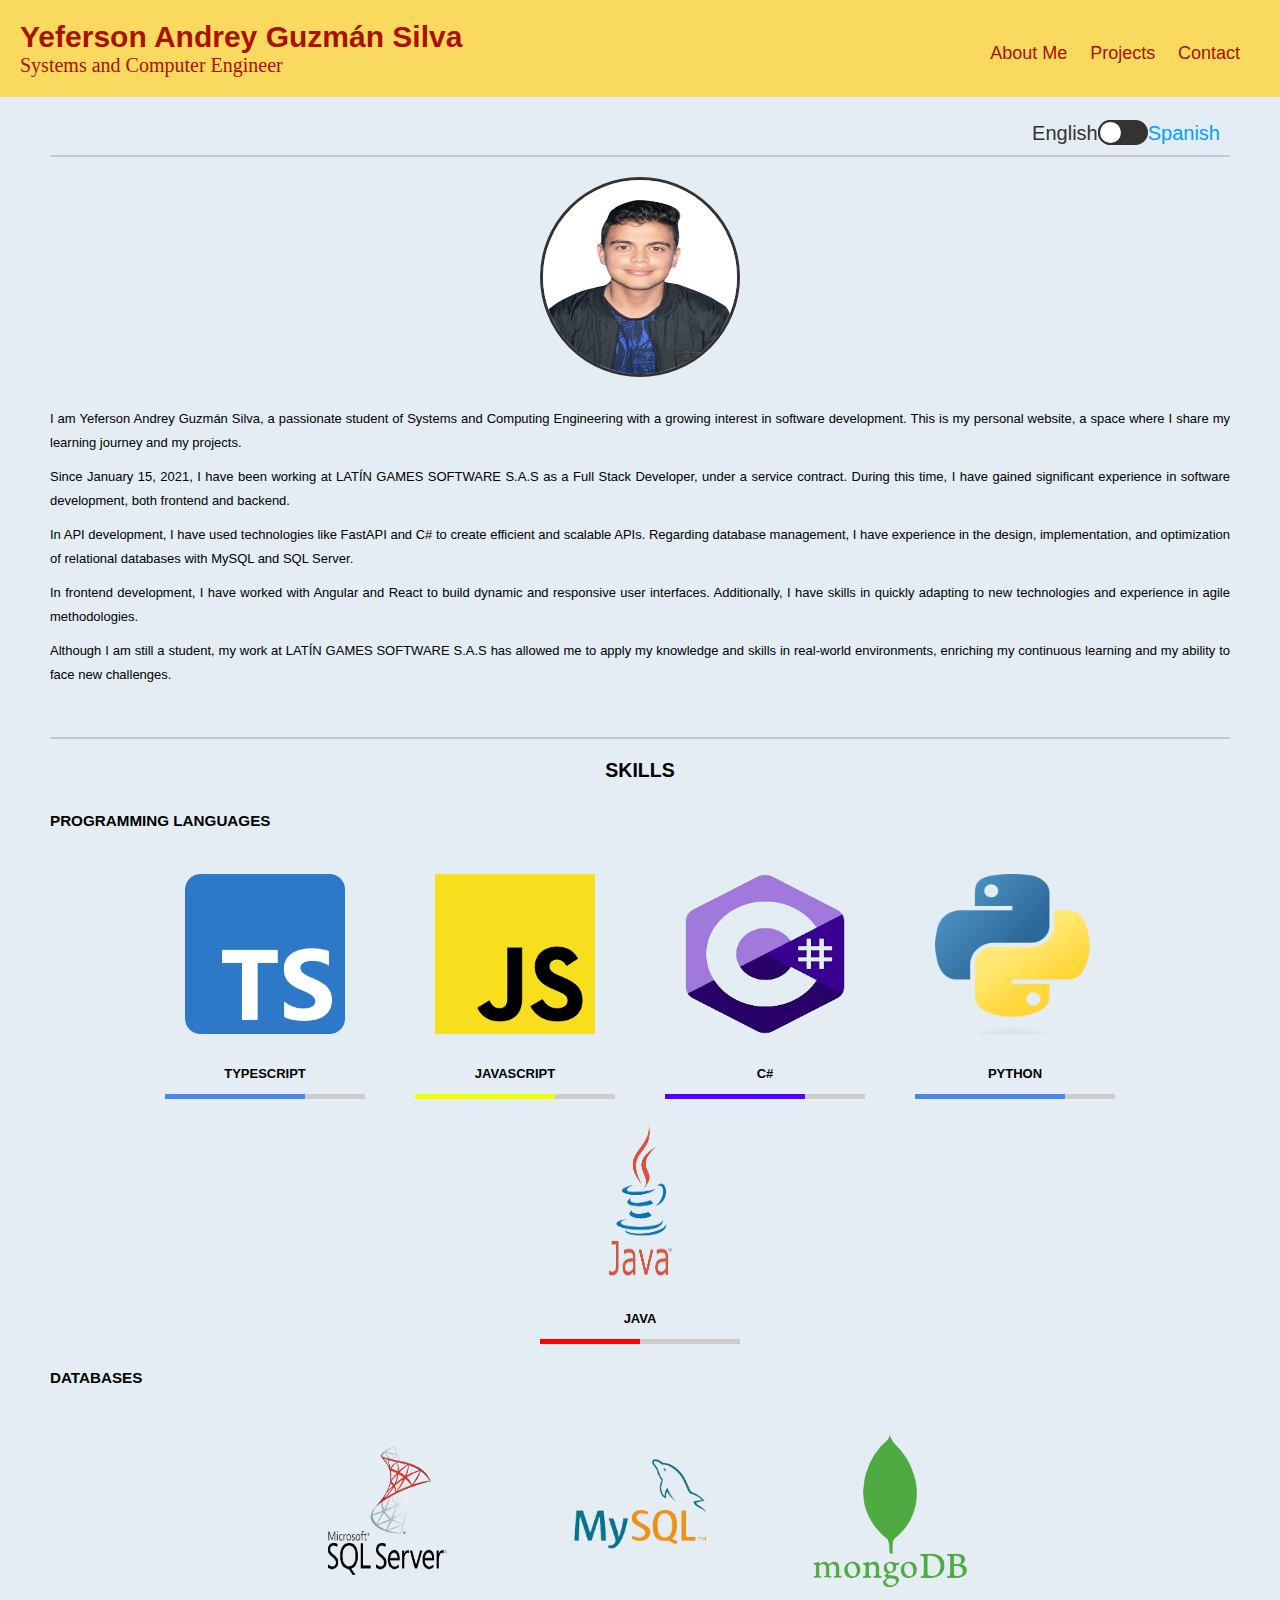
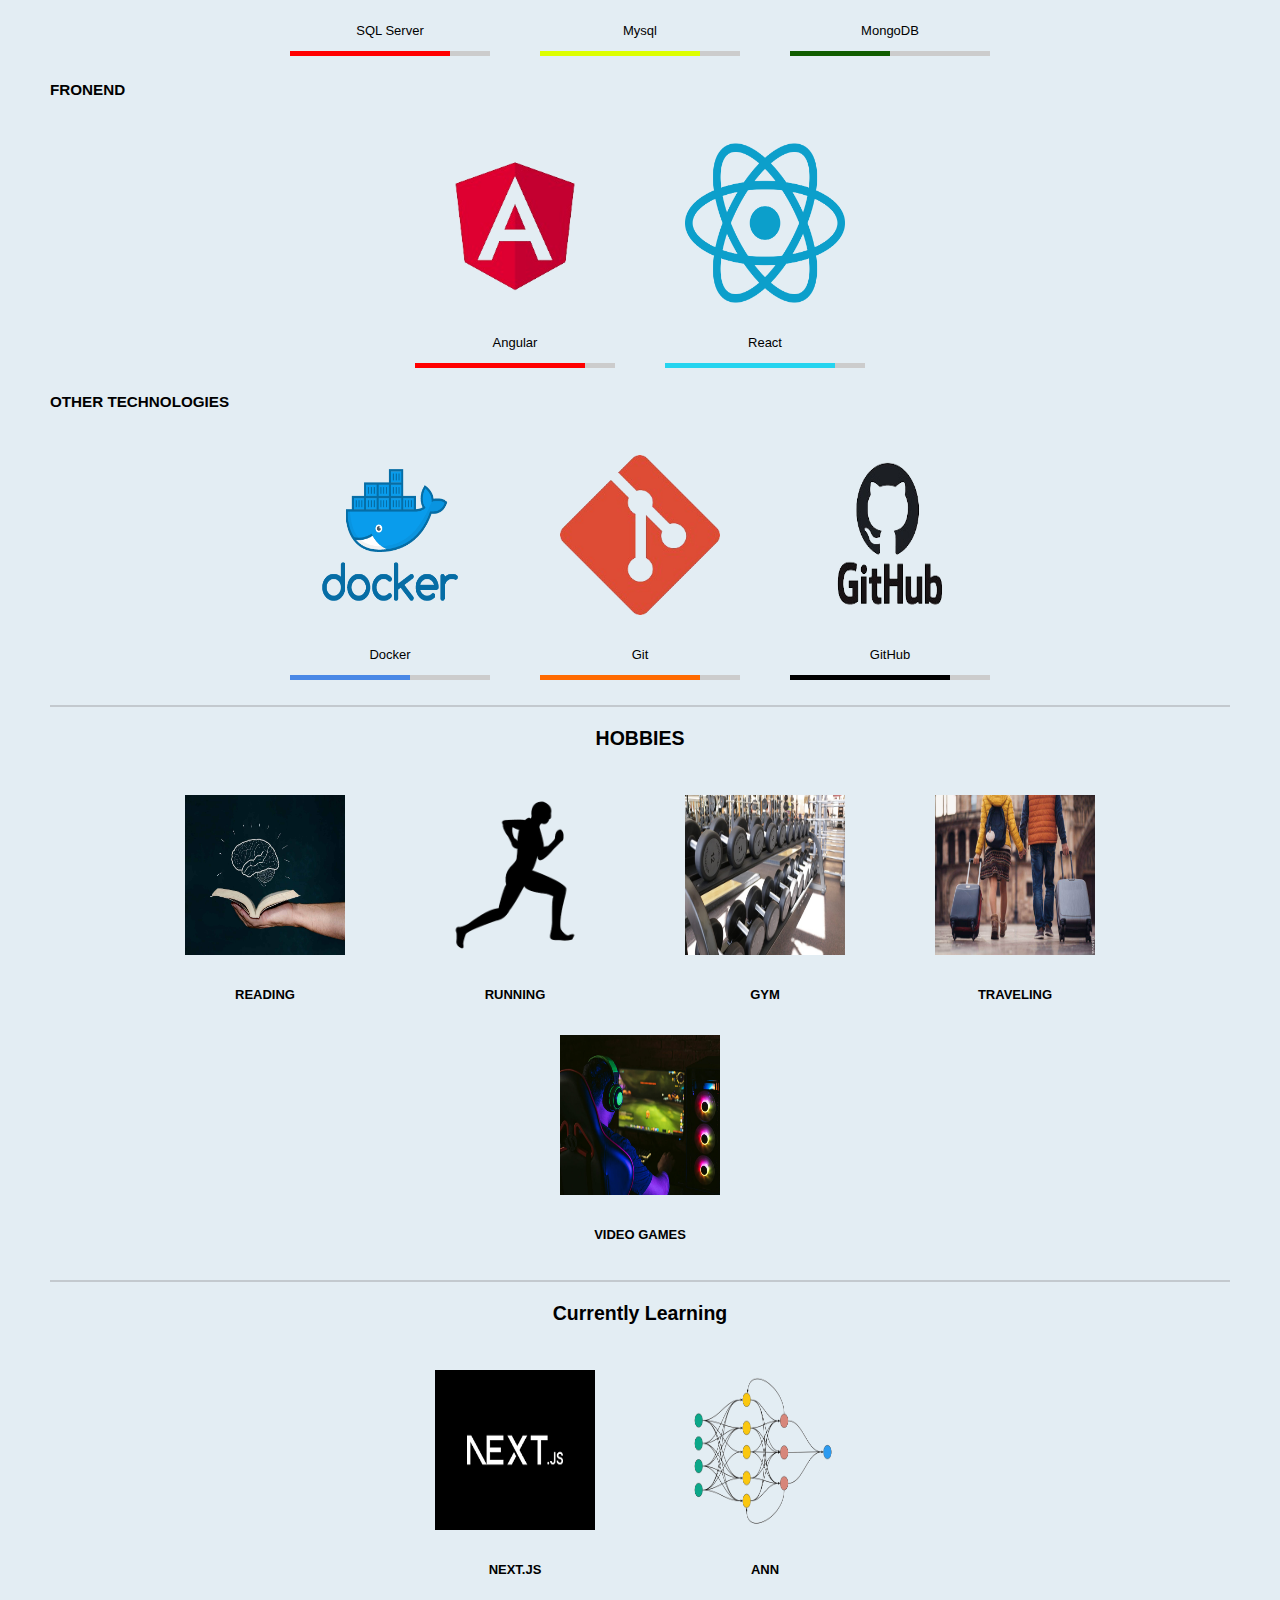
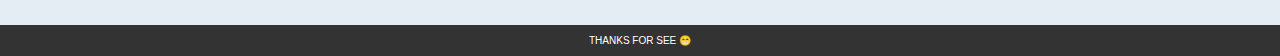
==== commit 42a4db3a: "Otro proyecto" ====
--- a/index.html
+++ b/index.html
@@ -68,25 +68,7 @@
                                 my
                                 ability to face new challenges.</p>
                         </div>
-                        <div class="centrar">
-                            <a href="../CERTIFICACIÓN LABORAL YEFERSON ANDREY GUZMAN SILVA.pdf" target="_blank">
-                                <button class="pdf-button">
-                                    <svg xmlns="http://www.w3.org/2000/svg"
-                                        class="icon icon-tabler icon-tabler-file-type-pdf" width="40" height="40"
-                                        viewBox="0 0 24 24" stroke-width="1.5" stroke=" #A91101" fill="none"
-                                        stroke-linecap="round" stroke-linejoin="round">
-                                        <path stroke="none" d="M0 0h24v24H0z" fill="none" />
-                                        <path d="M14 3v4a1 1 0 0 0 1 1h4" />
-                                        <path d="M5 12v-7a2 2 0 0 1 2 -2h7l5 5v4" />
-                                        <path d="M5 18h1.5a1.5 1.5 0 0 0 0 -3h-1.5v6" />
-                                        <path d="M17 18h2" />
-                                        <path d="M20 15h-3v6" />
-                                        <path d="M11 15v6h1a2 2 0 0 0 2 -2v-2a2 2 0 0 0 -2 -2h-1z" />
-                                    </svg>
-                                    <p>SEE CERTIFICATION</p>
-                                </button>
-                            </a>
-                        </div>
+
                         <div class="section2">
                             <div class="centrar">
                                 <h2>SKILLS</h2>
@@ -95,7 +77,7 @@
                                 <h3>PROGRAMMING LANGUAGES</h3>
                                 <ul class="line1">
                                     <li>
-                                        <img src="../images/Typescript.png" alt="">
+                                        <img src="./images/Typescript.png" alt="">
                                         <strong>TYPESCRIPT</strong>
                                         <div class="line-container">
                                             <div class="colored-bar"
@@ -103,7 +85,7 @@
                                         </div>
                                     </li>
                                     <li>
-                                        <img src="../images/Js.png" alt="">
+                                        <img src="./images/Js.png" alt="">
                                         <strong>JAVASCRIPT</strong>
                                         <div class="line-container">
                                             <div class="colored-bar"
@@ -111,7 +93,7 @@
                                         </div>
                                     </li>
                                     <li>
-                                        <img src="../images/c.png" alt="">
+                                        <img src="./images/c.png" alt="">
                                         <strong>C#</strong>
                                         <div class="line-container">
                                             <div class="colored-bar"
@@ -120,7 +102,7 @@
                                         </div>
                                     </li>
                                     <li>
-                                        <img src="../images/Python.png" alt="">
+                                        <img src="./images/Python.png" alt="">
                                         <strong>PYTHON</strong>
                                         <div class="line-container">
                                             <div class="colored-bar"
@@ -128,7 +110,7 @@
                                         </div>
                                     </li>
                                     <li>
-                                        <img src="../images/java.png" alt="">
+                                        <img src="./images/java.png" alt="">
                                         <strong>JAVA</strong>
                                         <div class="line-container">
                                             <div class="colored-bar"
@@ -175,7 +157,7 @@
                                         </div>
                                     </li>
                                     <li>
-                                        <img src="../images/React.png" alt="">
+                                        <img src="./images/React.png" alt="">
                                         <p>React</p>
                                         <div class="line-container">
                                             <div class="colored-bar"
@@ -216,23 +198,23 @@
                                 </div>
                                 <ul class="line5">
                                     <li>
-                                        <img src="../images/lectura.jpg" alt="Leer">
+                                        <img src="./images/lectura.jpg" alt="Leer">
                                         <strong>READING</strong>
                                     </li>
                                     <li>
-                                        <img src="../images/trotar.png" alt="Ir a trotar">
+                                        <img src="./images/trotar.png" alt="Ir a trotar">
                                         <strong>RUNNING</strong>
                                     </li>
                                     <li>
-                                        <img src="../images/gym.jpeg" alt="Gimnasia">
+                                        <img src="./images/gym.jpeg" alt="Gimnasia">
                                         <strong>GYM</strong>
                                     </li>
                                     <li>
-                                        <img src="../images/viaje.jpg" alt="Viajar">
+                                        <img src="./images/viaje.jpg" alt="Viajar">
                                         <strong>TRAVELING</strong>
                                     </li>
                                     <li>
-                                        <img src="../images/videojuegos.jpg" alt="Jugar videojuegos">
+                                        <img src="./images/videojuegos.jpg" alt="Jugar videojuegos">
                                         <strong>VIDEO GAMES</strong>
                                     </li>
                                 </ul>
@@ -242,11 +224,11 @@
                                 </div>
                                 <ul class="line5">
                                     <li>
-                                        <img src="../images/nextjs.png" alt="Leer">
+                                        <img src="./images/nextjs.png" alt="Leer">
                                         <strong>NEXT.JS</strong>
                                     </li>
                                     <li>
-                                        <img src="../images/redes.png" alt="Ir a trotar">
+                                        <img src="./images/redes.png" alt="Ir a trotar">
                                         <strong>ANN</strong>
                                         <p></p>
                                     </li>
@@ -264,29 +246,33 @@
                                 <button class="accordion-button">
                                     <strong>ECOMMERCE</strong>
                                     <div>
-                                        <img class="img1" src="../images/c.png" alt="">
-                                        <img class="img1" src="../images/Angular.png" alt="">
-                                        <img class="img1" src="../images/Sqlserver.png" alt="">
+                                        <img class="img1" src="./images/c.png" alt="">
+                                        <img class="img1" src="./images/Angular.png" alt="">
+                                        <img class="img1" src="./images/Sqlserver.png" alt="">
                                     </div>
                                 </button>
                                 <div class="accordion-content">
 
-                                    <p class="parrafo1">I developed this project using an API in C# with Entity Framework to connect it
+                                    <p class="parrafo1">I developed this project using an API in C# with Entity
+                                        Framework to connect it
                                         to a SQL Server database. I decided to implement Swagger for interactive
                                         documentation and used SignalR to update data in real time, which was very
                                         useful.</p>
 
-                                    <p class="parrafo1">To ensure robust authentication, I integrated JWT, which allowed us to handle
+                                    <p class="parrafo1">To ensure robust authentication, I integrated JWT, which allowed
+                                        us to handle
                                         security effectively.</p>
 
-                                    <p class="parrafo1">As for the front-end design, I chose Angular to build the application views. I
+                                    <p class="parrafo1">As for the front-end design, I chose Angular to build the
+                                        application views. I
                                         benefited from Angular Material to leverage its predefined components, which
                                         greatly facilitated creating visually appealing and functional interfaces.</p>
 
                                     <div class="centrar">
-                                        <img class="proimages" src="../images/RESTAURANTE_API.jpg" alt="">
-                                    </div>
-                                    <p class="parrafo1">On the website I designed, we display real products instead of random data. You
+                                        <img class="proimages" src="./images/RESTAURANTE_API.jpg" alt="">
+                                    </div>
+                                    <p class="parrafo1">On the website I designed, we display real products instead of
+                                        random data. You
                                         can add products to your cart, and some of them have special discounts. I also
                                         included a list of categories so you can filter products according to your
                                         interests. Additionally, I added a button to call the waiter in real time, which
@@ -295,61 +281,111 @@
 
 
                                     <div class="centrar">
-                                        <img class="proimages" src="../images/VISTAS_RESTAURANTE1.jpg" alt="">
-
-
-                                        <img class="proimages" src="../images/RESTAURANTEAPI1.png" alt="">
-                                    </div>
-                                    <p class="parrafo1">The page has administration sections where I can create, view, update, and delete
+                                        <img class="proimages" src="./images/VISTAS_RESTAURANTE1.jpg" alt="">
+
+
+                                        <img class="proimages" src="./images/RESTAURANTEAPI1.png" alt="">
+                                    </div>
+                                    <p class="parrafo1">The page has administration sections where I can create, view,
+                                        update, and delete
                                         headquarters, products, categories, and users with specific roles such as
                                         waiter, cook, and branch administrator.</p>
 
                                     <div class="centrar">
-                                        <img class="proimages" src="../images/VISTAS_RESTAURANTE2.jpg" alt="">
-
-                                        <img class="proimages" src="../images/VISTA_RESTAURANTE3.jpg" alt="">
-                                    </div>
-
-                                </div>
+                                        <img class="proimages" src="./images/VISTAS_RESTAURANTE2.jpg" alt="">
+
+                                        <img class="proimages" src="./images/VISTA_RESTAURANTE3.jpg" alt="">
+                                    </div>
+
+                                </div>
+                            </div>
+                            <button class="accordion-button">
+                                <strong>SELECTION </strong>
+                                <div>
+                                    <img class="img1" src="./images/c.png" alt="">
+                                    <img class="img1" src="./images/Angular.png" alt="">
+                                    <img class="img1" src="./images/Sqlserver.png" alt="">
+                                </div>
+                            </button>
+                            <div class="accordion-content">
+                                <p class="parrafo1">
+                                    I developed this project using C# to create a robust API with JWT authentication,
+                                    connected to a SQL Server database.
+                                    The API also integrates GPT-3 to generate general knowledge questions, making the
+                                    system dynamic and versatile.
+                                </p>
+                                <div class="centrar">
+                                    <img class="proimages" src="./images/API_GEPDAjpeg.jpg" alt="">
+                                </div>  
+                                <p class="parrafo1">
+                                    The goal of the project is to evaluate candidates through tests and interviews, with
+                                    a focus on selecting the best applicants.
+                                    The system calculates average scores based on configurable weight percentages for
+                                    each evaluation, allowing the generation of
+                                    a ranked list of the best and worst performers in the assessments.
+                                </p>
+                                <div class="centrar">
+                                    <img class="proimages" src="./images/LOGIN_GEPDA.jpg" alt="">                                    
+                                </div>
+                                <p class="parrafo1">
+                                    The front-end was built using Angular, leveraging its capabilities to create dynamic
+                                    and user-friendly interfaces. The system
+                                    also incorporates role-based functionality, allowing administrators to manage tests,
+                                    evaluate results, and oversee candidate
+                                    data securely and efficiently.
+                                </p>
+                                <div class="centrar">
+                                    <img class="proimages" src="./images/CRUD_GEPDA.jpg" alt="">    
+                                    <img class="proimages" src="./images/CALIFICAR_GEPDA.jpg" alt="">    
+                                                                    
+                                </div>
+                                                                                          
+
+                                
+
                             </div>
                             <div class="accordion-item">
                                 <button class="accordion-button">
                                     <strong>PWA RECICLAJE</strong>
-                                    
+
                                     <div>
-                                        <img class="img2" src="../images/fastapi.png" alt="">
-                                        <img class="img1" src="../images/React.png" alt="">
-                                        <img class="img1" src="../images/Mysql.png" alt="">
-                                        <img class="img1" src="../images/GoogleMaps.png" alt="">
+                                        <img class="img2" src="./images/fastapi.png" alt="">
+                                        <img class="img1" src="./images/React.png" alt="">
+                                        <img class="img1" src="./images/Mysql.png" alt="">
+                                        <img class="img1" src="./images/GoogleMaps.png" alt="">
                                     </div>
                                 </button>
                                 <div class="accordion-content">
                                     <div class="centrar">
                                         <h2>PWA WEB</h2>
-                                    </div>                                    
-                                    <p class="parrafo1">I worked on a project that consists of a PWA (Progressive Web Application)
+                                    </div>
+                                    <p class="parrafo1">I worked on a project that consists of a PWA (Progressive Web
+                                        Application)
                                         designed for users to download the app on their phones. The purpose of this
                                         application is to facilitate the collection of recyclable materials directly
                                         from users' homes, where they can exchange these materials for points that can
                                         later be redeemed for cleaning products.</p>
-                                    <p class="parrafo1">The main objective of this project is to raise awareness about the importance of recycling without the need to leave
+                                    <p class="parrafo1">The main objective of this project is to raise awareness about
+                                        the importance of recycling without the need to leave
                                         their homes. Although the application is already developed, it is not yet in
                                         production.</p>
 
                                     <div class="centrar">
-                                        <img class="proimages" src="../images/pwaes1.jpg" alt="">
-
-                                        <img class="proimages" src="../images/pwaes2.jpg" alt="">
-                                    </div>
-                                    <p class="parrafo1">This is a form to request the collection of recyclable materials. Users need to
+                                        <img class="proimages" src="./images/pwaes1.jpg" alt="">
+
+                                        <img class="proimages" src="./images/pwaes2.jpg" alt="">
+                                    </div>
+                                    <p class="parrafo1">This is a form to request the collection of recyclable
+                                        materials. Users need to
                                         enter their personal information and location. A Google Maps API was also used
                                         to specify the exact pickup location, allowing the service to accurately locate
                                         the collection address.</p>
 
                                     <div class="centrar">
-                                        <img class="proimages" src="../images/pwaes3.jpg" alt="">
-                                    </div>
-                                    <p class="parrafo1">The application also includes an administrative section that provides various
+                                        <img class="proimages" src="./images/pwaes3.jpg" alt="">
+                                    </div>
+                                    <p class="parrafo1">The application also includes an administrative section that
+                                        provides various
                                         tables for querying, creating, editing, and deleting data. Here, you can manage
                                         products for points redemption, register users (both workers and
                                         administrators), as well as schedule dates and times for material pickups and
@@ -357,41 +393,44 @@
 
                                     <div class="centrar">
                                         <div class="photos">
-                                        <img class="proimages" src="../images/pwaes4.jpg" alt="">
-
-                                        <img class="proimages" src="../images/pwaes5.jpg" alt="">
-
-                                        <img class="proimages" src="../images/pwaes6.jpg" alt="">
-
-                                        <img class="proimages" src="../images/pwaes7.jpg" alt="">
-                                    </div>
+                                            <img class="proimages" src="./images/pwaes4.jpg" alt="">
+
+                                            <img class="proimages" src="./images/pwaes5.jpg" alt="">
+
+                                            <img class="proimages" src="./images/pwaes6.jpg" alt="">
+
+                                            <img class="proimages" src="./images/pwaes7.jpg" alt="">
+                                        </div>
                                     </div>
                                     <div class="centrar">
                                         <h2>PWA MOVIL</h2>
-                                    </div> 
-                                    <p class="parrafo1">Here's the demonstration of the PWA. You can access it from your phone and
+                                    </div>
+                                    <p class="parrafo1">Here's the demonstration of the PWA. You can access it from your
+                                        phone and
                                         download the application directly.</p>
 
                                     <div class="centrar">
-                                        <img class="proimages" src="../images/pwaand.png" alt="">
-
-                                        <img class="proimages" src="../images/pwaand2.png" alt="">
-                                    </div>
-                                    <p class="parrafo1">Once the application is installed, you can register and access all available
+                                        <img class="proimages" src="./images/pwaand.png" alt="">
+
+                                        <img class="proimages" src="./images/pwaand2.png" alt="">
+                                    </div>
+                                    <p class="parrafo1">Once the application is installed, you can register and access
+                                        all available
                                         features. Additionally, you will have the option to request permission from the
                                         user to use their location, both from the phone and the browser.</p>
 
                                     <div class="centrar">
-                                        <img class="proimages" src="../images/pwaand3.png" alt="">
-
-                                        <img class="proimages" src="../images/pwaand4.png" alt="">
-                                    </div>
-                                    <p class="parrafo1">The application also includes email functionality using SMTP for registration
+                                        <img class="proimages" src="./images/pwaand3.png" alt="">
+
+                                        <img class="proimages" src="./images/pwaand4.png" alt="">
+                                    </div>
+                                    <p class="parrafo1">The application also includes email functionality using SMTP for
+                                        registration
                                         notifications, password change requests, material pickup notifications, among
                                         others.</p>
 
                                     <div class="centrar">
-                                        <img class="proimages" src="../images/pwaemails.png" alt="">
+                                        <img class="proimages" src="./images/pwaemails.png" alt="">
                                     </div>
                                 </div>
                             </div>
@@ -399,76 +438,90 @@
                                 <button class="accordion-button">
                                     <strong>RNA</strong>
                                     <div>
-                                        <img class="img2" src="../images/matlab.png" alt="">
-                                        <img class="img1" src="../images/redes.png" alt="">
+                                        <img class="img2" src="./images/matlab.png" alt="">
+                                        <img class="img1" src="./images/redes.png" alt="">
                                     </div>
                                 </button>
                                 <div class="accordion-content">
                                     <div class="centrar">
                                         <h2>RNA PERCEPTRON MULTICAPA</h2>
-                                    </div> 
-                                    <p class="parrafo1">Here are the training images, which represent uppercase vowels. Each image is 7x5
+                                    </div>
+                                    <p class="parrafo1">Here are the training images, which represent uppercase vowels.
+                                        Each image is 7x5
                                         pixels, where black is 1 and white is 0.</p>
 
                                     <div class="centrar">
-                                        <img class="proimages" src="../images/images_entrenamiento_multicapa.jpg"
-                                            alt="">
-                                    </div>
-                                    <p class="parrafo1">The artificial neural network (ANN) I'm using has 35 inputs (one for each pixel),
+                                        <img class="proimages" src="./images/images_entrenamiento_multicapa.jpg" alt="">
+                                    </div>
+                                    <p class="parrafo1">The artificial neural network (ANN) I'm using has 35 inputs (one
+                                        for each pixel),
                                         a hidden layer with 3 neurons, and an output layer with 3 neurons. The outputs
                                         are coded as follows:</p>
 
-                                        <ul class="ulrna">
-                                            <li>A: 000</li>
-                                            <li>E: 100</li>
-                                            <li>I: 110</li>
-                                            <li>O: 001</li>
-                                            <li>U: 101</li>
-                                        </ul>
-                                    <div class="centrar">
-                                        <img class="proimages" src="../images/arquitecmulti.jpg" alt="">
-                                        <img class="proimages" src="../images/entrenamiento_Multicapa.jpg" alt="">
-                                    </div>
-                                    <p class="parrafo1">Now, here is the application test. I introduce new letters, even with some errors, and the neural network identifies them, showing the corresponding digital output and the recognized vowel.</p>
-                                    <div class="centrar">
-                                        <img class="proimages" src="../images/aplicacion_multicapa_A.jpg" alt="">
-                                        <img class="proimages" src="../images/aplicacion_multicapa_U.jpg" alt="">
+                                    <ul class="ulrna">
+                                        <li>A: 000</li>
+                                        <li>E: 100</li>
+                                        <li>I: 110</li>
+                                        <li>O: 001</li>
+                                        <li>U: 101</li>
+                                    </ul>
+                                    <div class="centrar">
+                                        <img class="proimages" src="./images/arquitecmulti.jpg" alt="">
+                                        <img class="proimages" src="./images/entrenamiento_Multicapa.jpg" alt="">
+                                    </div>
+                                    <p class="parrafo1">Now, here is the application test. I introduce new letters, even
+                                        with some errors, and the neural network identifies them, showing the
+                                        corresponding digital output and the recognized vowel.</p>
+                                    <div class="centrar">
+                                        <img class="proimages" src="./images/aplicacion_multicapa_A.jpg" alt="">
+                                        <img class="proimages" src="./images/aplicacion_multicapa_U.jpg" alt="">
                                     </div>
                                     <div class="centrar">
                                         <h2>RNA BACKPROPAGATION</h2>
-                                    </div> 
-                                    <p class="parrafo1">This is an artificial neural network (ANN) to identify fish. On the left, we have the trout fish and on the right, a more colorful fish, the Pomacanthus navarchus. The idea is to identify these fish.</p>
-
-                                    <div class="centrar">
-                                        <img class="proimages" src="../images/PEZTRUCHA.jpg" alt="">
-
-                                        <img class="proimages" src="../images/PEZCIRUJANO.jpg" alt="">
-                                    </div>
-                                    <p class="parrafo1">First, I performed image processing on the photos of the fish, passing them through blue, red, or green channels. Then, I tried to remove the background and apply a kernel to make the images look as shown below. What we aim to do is extract the fish's contour and segment it for identification.</p>
-
-                                    <div class="centrar">
-                                        <img class="proimages" src="../images/convolucionada_canal_azul_PEZTRUCHA.jpg"
+                                    </div>
+                                    <p class="parrafo1">This is an artificial neural network (ANN) to identify fish. On
+                                        the left, we have the trout fish and on the right, a more colorful fish, the
+                                        Pomacanthus navarchus. The idea is to identify these fish.</p>
+
+                                    <div class="centrar">
+                                        <img class="proimages" src="./images/PEZTRUCHA.jpg" alt="">
+
+                                        <img class="proimages" src="./images/PEZCIRUJANO.jpg" alt="">
+                                    </div>
+                                    <p class="parrafo1">First, I performed image processing on the photos of the fish,
+                                        passing them through blue, red, or green channels. Then, I tried to remove the
+                                        background and apply a kernel to make the images look as shown below. What we
+                                        aim to do is extract the fish's contour and segment it for identification.</p>
+
+                                    <div class="centrar">
+                                        <img class="proimages" src="./images/convolucionada_canal_azul_PEZTRUCHA.jpg"
                                             alt="">
 
-                                        <img class="proimages" src="../images/convolucionada_canal_azul_PEZCIRUJANO.jpg"
+                                        <img class="proimages" src="./images/convolucionada_canal_azul_PEZCIRUJANO.jpg"
                                             alt="">
                                     </div>
-                                    <p class="parrafo1">In the training part, we processed the image by reducing it to 70x70 pixels, which means 4900 inputs. The ANN has a hidden layer with 7 neurons and an output layer with 1 neuron. The outputs are coded as follows: if it is 0, it is the Pomacanthus navarchus fish, and if it is 1, it is the trout fish.</p>
-
-                                    <div class="centrar">
-                                        <img class="proimages" src="../images/Entrenamientoidenti.jpg" alt="">
-                                    </div>
-                                    <p class="parrafo1">Here is the demonstration with other images of the fish. We can see that the neural network identifies them very well and approximates the desired outputs. In this case, we aim for 0, but it gives us 0.3618.</p>
-
-                                    <div class="centrar">
-                                        <img class="proimages" src="../images/CIRUJANO_APLICACION.jpg" alt="">
-
-                                        <img class="proimages" src="../images/cirujanoapp.jpg" alt="">
-                                    </div>
-                                    <p class="parrafo1">In this other case, as it is trout, it should approximate 1, but it gives us an output of 0.8631.</p>
-                                    <div class="centrar">
-                                        <img class="proimages" src="../images/trucha_aplicacion.jpg" alt="">
-                                        <img class="proimages" src="../images/truchaapp.jpg" alt="">
+                                    <p class="parrafo1">In the training part, we processed the image by reducing it to
+                                        70x70 pixels, which means 4900 inputs. The ANN has a hidden layer with 7 neurons
+                                        and an output layer with 1 neuron. The outputs are coded as follows: if it is 0,
+                                        it is the Pomacanthus navarchus fish, and if it is 1, it is the trout fish.</p>
+
+                                    <div class="centrar">
+                                        <img class="proimages" src="./images/Entrenamientoidenti.jpg" alt="">
+                                    </div>
+                                    <p class="parrafo1">Here is the demonstration with other images of the fish. We can
+                                        see that the neural network identifies them very well and approximates the
+                                        desired outputs. In this case, we aim for 0, but it gives us 0.3618.</p>
+
+                                    <div class="centrar">
+                                        <img class="proimages" src="./images/CIRUJANO_APLICACION.jpg" alt="">
+
+                                        <img class="proimages" src="./images/cirujanoapp.jpg" alt="">
+                                    </div>
+                                    <p class="parrafo1">In this other case, as it is trout, it should approximate 1, but
+                                        it gives us an output of 0.8631.</p>
+                                    <div class="centrar">
+                                        <img class="proimages" src="./images/trucha_aplicacion.jpg" alt="">
+                                        <img class="proimages" src="./images/truchaapp.jpg" alt="">
                                     </div>
                                 </div>
                             </div>
@@ -484,12 +537,17 @@
                             </p>
 
                             <ul class="ulcontac">
-                                <li><a href="mailto:yeferguzman11@gmail.com" class="gmail-btn" target="_blank">Contact via Gmail</a></li>
-                                <li><a href="https://wa.me/573223890477" target="_blank" class="whatsapp-btn">Contact via WhatsApp</a></li>
-                                <li>LinkedIn: <a class="alink" href="https://www.linkedin.com/in/yeferson-andrey-guzman-silva-8a5aa9188/" target="_blank">LinkedIn Profile</a></li>
-                                <li>GitHub: <a class="alink" href="https://github.com/Y3fri" target="_blank">GitHub Profile</a></li>
+                                <li><a href="mailto:yeferguzman11@gmail.com" class="gmail-btn" target="_blank">Contact
+                                        via Gmail</a></li>
+                                <li><a href="https://wa.me/573223890477" target="_blank" class="whatsapp-btn">Contact
+                                        via WhatsApp</a></li>
+                                <li>LinkedIn: <a class="alink"
+                                        href="https://www.linkedin.com/in/yeferson-andrey-guzman-silva-8a5aa9188/"
+                                        target="_blank">LinkedIn Profile</a></li>
+                                <li>GitHub: <a class="alink" href="https://github.com/Y3fri" target="_blank">GitHub
+                                        Profile</a></li>
                             </ul>
-                            
+
                         </div>
 
                     </div>
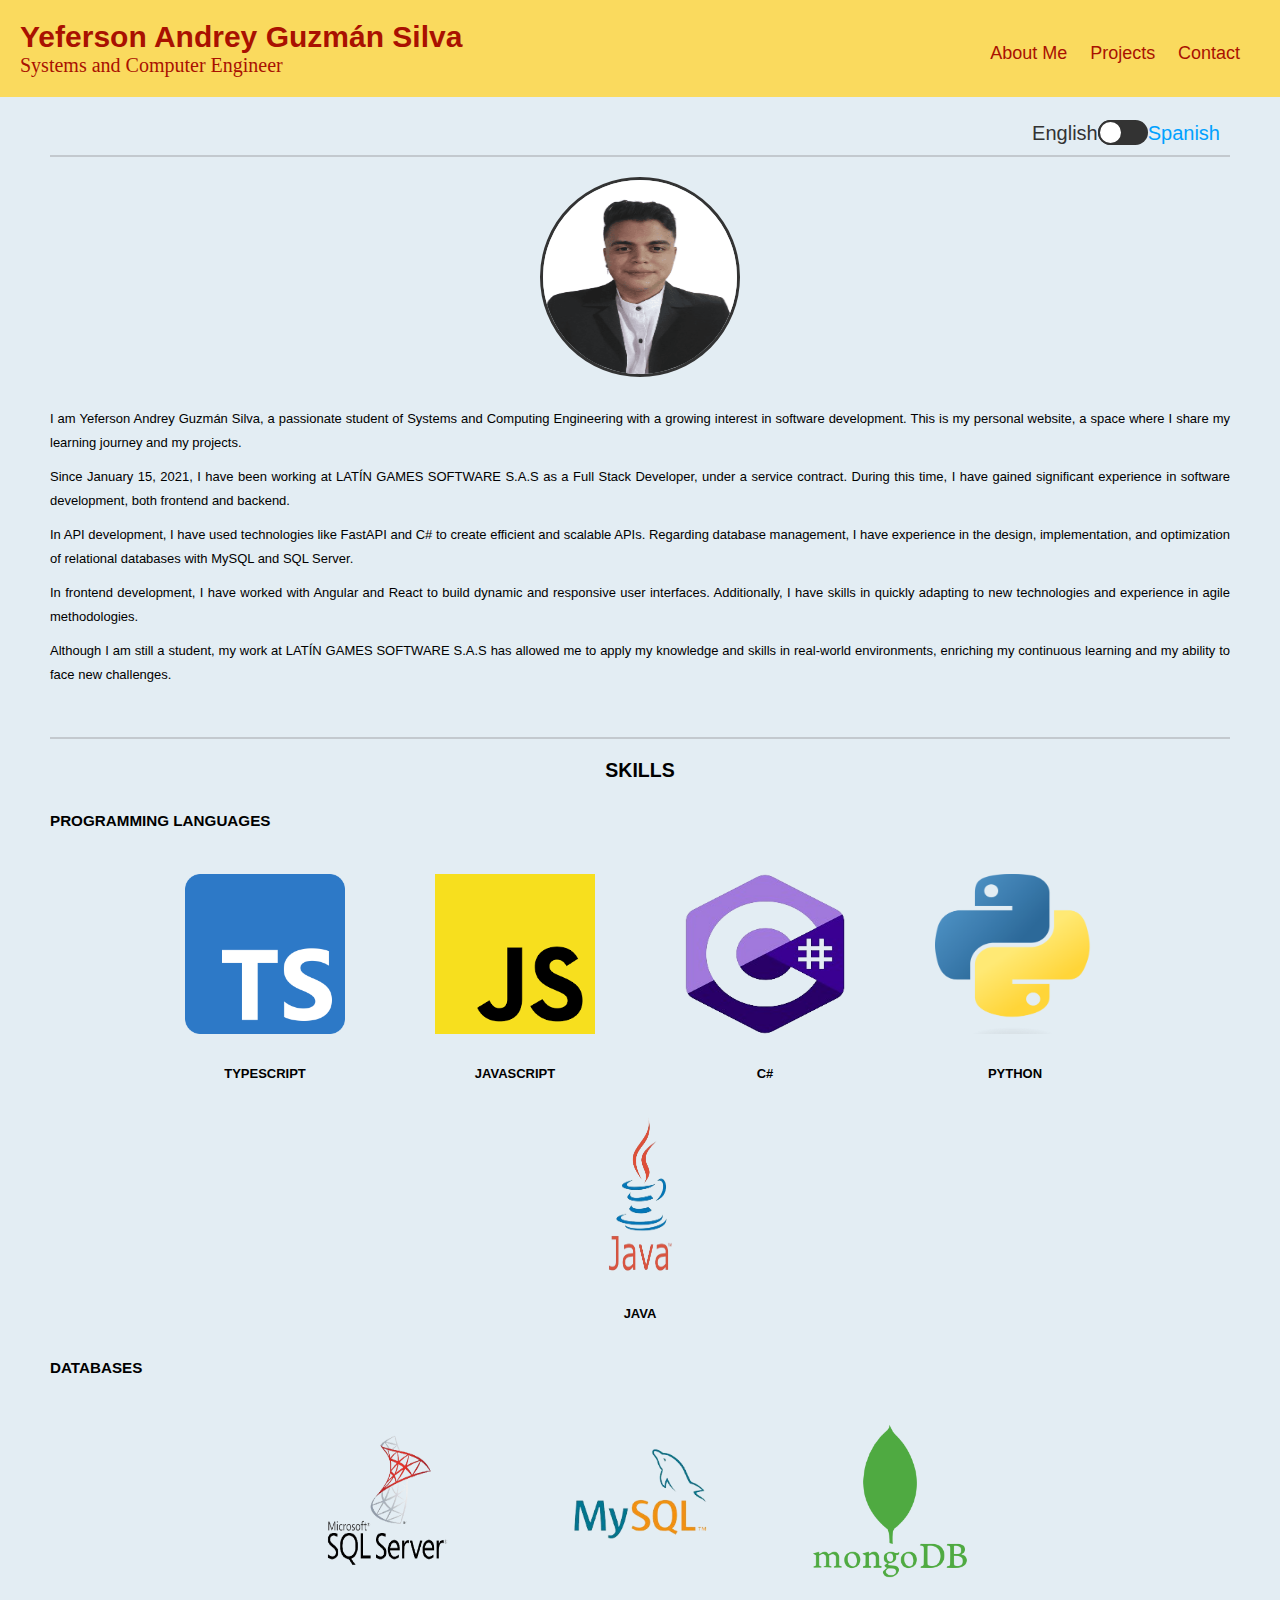
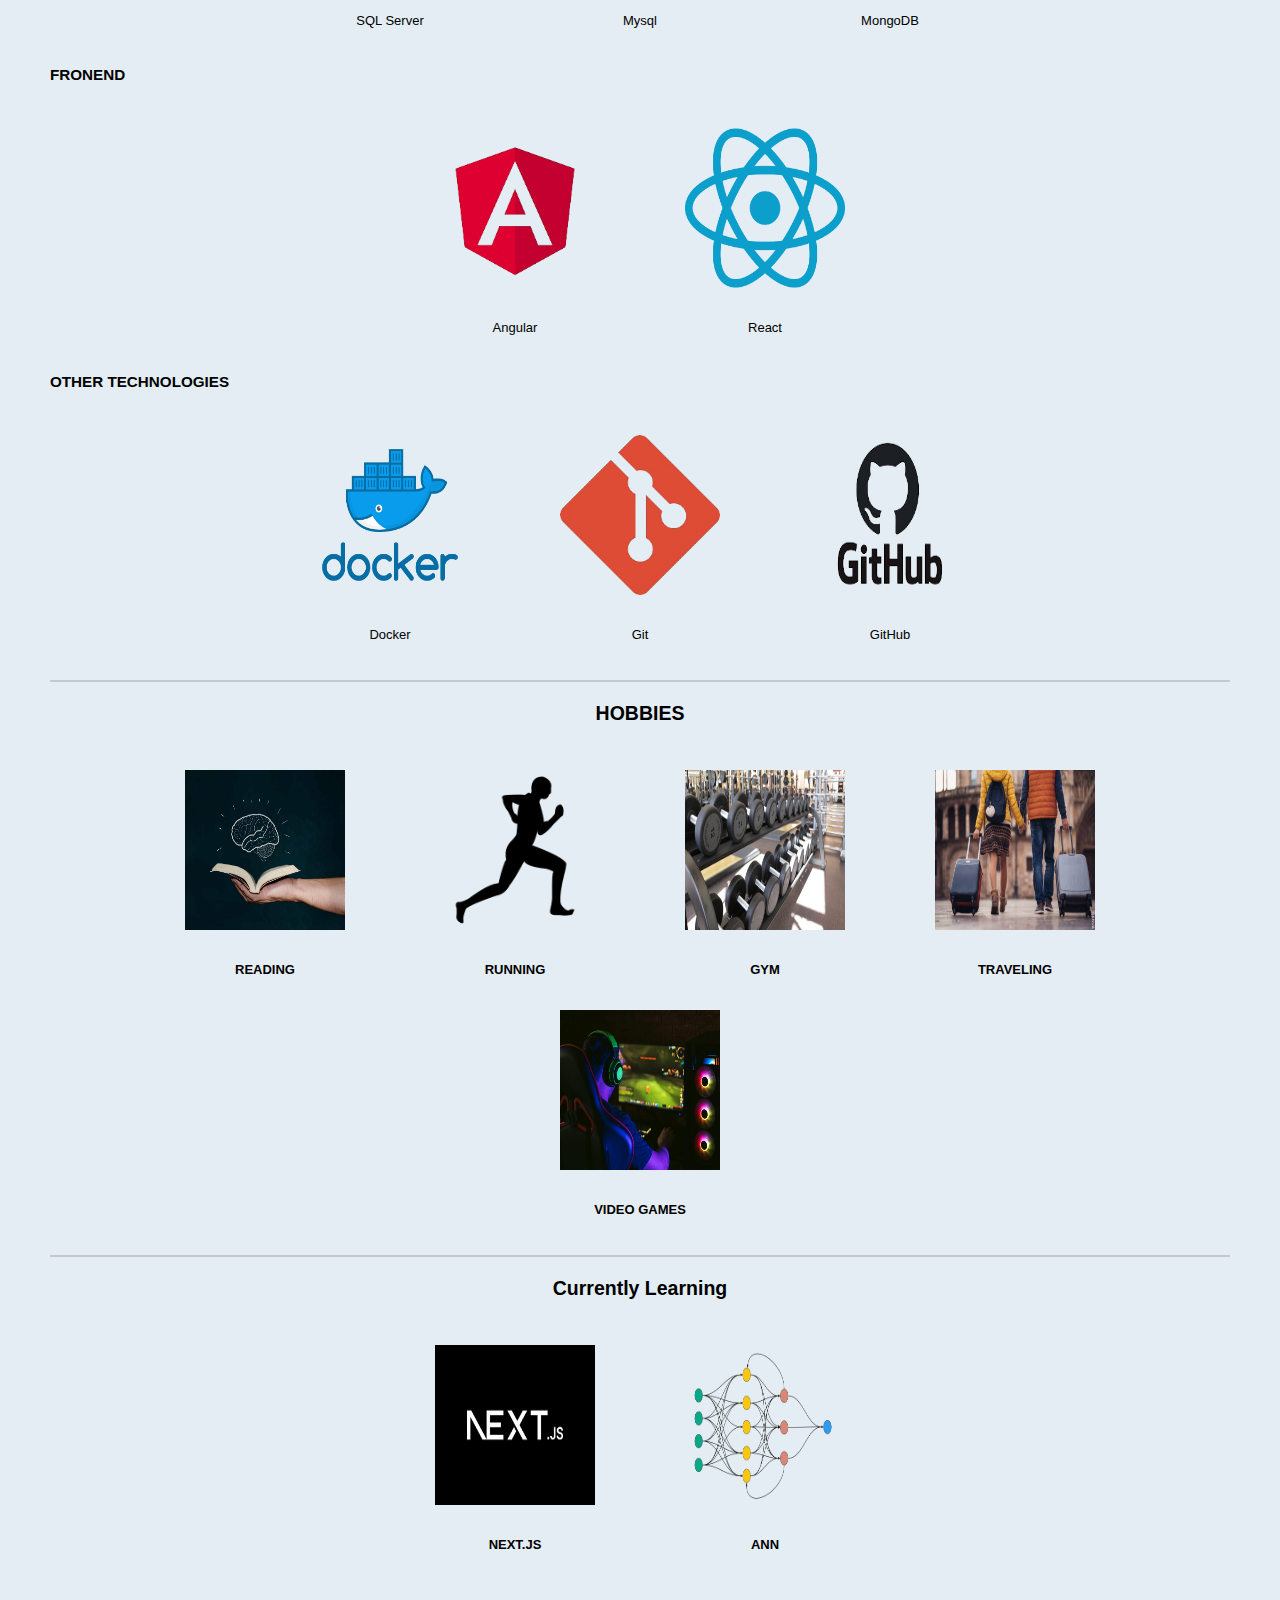
==== commit 4a7c75ae: "arreglar porcentajes y foto perfil" ====
--- a/index.html
+++ b/index.html
@@ -78,45 +78,26 @@
                                 <ul class="line1">
                                     <li>
                                         <img src="./images/Typescript.png" alt="">
-                                        <strong>TYPESCRIPT</strong>
-                                        <div class="line-container">
-                                            <div class="colored-bar"
-                                                style="width: 70%; background-color: rgb(73, 136, 230); "></div>
-                                        </div>
+                                        <strong>TYPESCRIPT</strong>                                      
                                     </li>
                                     <li>
                                         <img src="./images/Js.png" alt="">
-                                        <strong>JAVASCRIPT</strong>
-                                        <div class="line-container">
-                                            <div class="colored-bar"
-                                                style="width: 70%;background-color: rgb(242, 255, 0); "></div>
-                                        </div>
+                                        <strong>JAVASCRIPT</strong>                                       
                                     </li>
                                     <li>
                                         <img src="./images/c.png" alt="">
                                         <strong>C#</strong>
-                                        <div class="line-container">
-                                            <div class="colored-bar"
-                                                style="width: 70%;background-color: rgb(85, 0, 255); ">
-                                            </div>
-                                        </div>
+                                        
                                     </li>
                                     <li>
                                         <img src="./images/Python.png" alt="">
                                         <strong>PYTHON</strong>
-                                        <div class="line-container">
-                                            <div class="colored-bar"
-                                                style="width: 75%;background-color: rgb(73, 136, 230); "></div>
-                                        </div>
+                                        
                                     </li>
                                     <li>
                                         <img src="./images/java.png" alt="">
                                         <strong>JAVA</strong>
-                                        <div class="line-container">
-                                            <div class="colored-bar"
-                                                style="width: 50%;background-color: rgb(255, 0, 0); ">
-                                            </div>
-                                        </div>
+                                        
                                     </li>
                                 </ul>
                                 <h3>DATABASES</h3>
@@ -124,26 +105,17 @@
                                     <li>
                                         <img src="./images/Sqlserver.png" alt="">
                                         <p>SQL Server</p>
-                                        <div class="line-container">
-                                            <div class="colored-bar"
-                                                style="width: 80%;background-color: rgb(255, 0, 0); "></div>
-                                        </div>
+                                        
                                     </li>
                                     <li>
                                         <img src="./images/Mysql.png" alt="">
                                         <p>Mysql</p>
-                                        <div class="line-container">
-                                            <div class="colored-bar"
-                                                style="width: 80%;background-color: rgb(221, 255, 0); "></div>
-                                        </div>
+                                     
                                     </li>
                                     <li>
                                         <img src="./images/MongoDB.png" alt="">
                                         <p>MongoDB</p>
-                                        <div class="line-container">
-                                            <div class="colored-bar"
-                                                style="width: 50%;background-color: rgb(17, 93, 0); "></div>
-                                        </div>
+                                        
                                     </li>
                                 </ul>
                                 <h3>FRONEND</h3>
@@ -151,18 +123,12 @@
                                     <li>
                                         <img src="./images/Angular.png" alt="">
                                         <p>Angular</p>
-                                        <div class="line-container">
-                                            <div class="colored-bar"
-                                                style="width: 85%;background-color: rgb(255, 0, 0); "></div>
-                                        </div>
+                                        
                                     </li>
                                     <li>
                                         <img src="./images/React.png" alt="">
                                         <p>React</p>
-                                        <div class="line-container">
-                                            <div class="colored-bar"
-                                                style="width: 85%;background-color: rgb(37, 212, 239); "></div>
-                                        </div>
+                                        
                                     </li>
                                 </ul>
 
@@ -171,26 +137,16 @@
                                     <li>
                                         <img src="./images/docker.png" alt="">
                                         <p>Docker</p>
-                                        <div class="line-container">
-                                            <div class="colored-bar"
-                                                style="width: 60%;background-color: rgb(73, 136, 230); "></div>
-                                        </div>
+                                        
                                     </li>
                                     <li>
                                         <img src="./images/git.png" alt="">
                                         <p>Git</p>
-                                        <div class="line-container">
-                                            <div class="colored-bar"
-                                                style="width: 80%;background-color: rgb(255, 106, 0); "></div>
-                                        </div>
+                                     
                                     </li>
                                     <li>
                                         <img src="./images/github.png" alt="">
-                                        <p>GitHub</p>
-                                        <div class="line-container">
-                                            <div class="colored-bar"
-                                                style="width: 80%;background-color: rgb(0, 0, 0); "></div>
-                                        </div>
+                                        <p>GitHub</p>                                       
                                     </li>
                                 </ul>
                                 <div class="centrar">
@@ -537,10 +493,8 @@
                             </p>
 
                             <ul class="ulcontac">
-                                <li><a href="mailto:yeferguzman11@gmail.com" class="gmail-btn" target="_blank">Contact
-                                        via Gmail</a></li>
-                                <li><a href="https://wa.me/573223890477" target="_blank" class="whatsapp-btn">Contact
-                                        via WhatsApp</a></li>
+                                <li>Gmail: <a href="mailto:yeferguzman11@gmail.com" class="gmail-btn" target="_blank"> yeferguzman11@gmail.com</a></li>
+                                <li>Whatsapp: <a href="https://wa.me/573223890477" target="_blank" class="whatsapp-btn">+57 322 389 0477 </a></li>
                                 <li>LinkedIn: <a class="alink"
                                         href="https://www.linkedin.com/in/yeferson-andrey-guzman-silva-8a5aa9188/"
                                         target="_blank">LinkedIn Profile</a></li>
@@ -555,11 +509,8 @@
             </div>
         </section>
 
-    </main>
-    <footer class="footer">
-        <p>THANKS FOR SEE 😁</p>
-    </footer>
+    </main>    
     <script src="./assets/scripts/main.js"></script>
 </body>
 
-</html>+</html>
